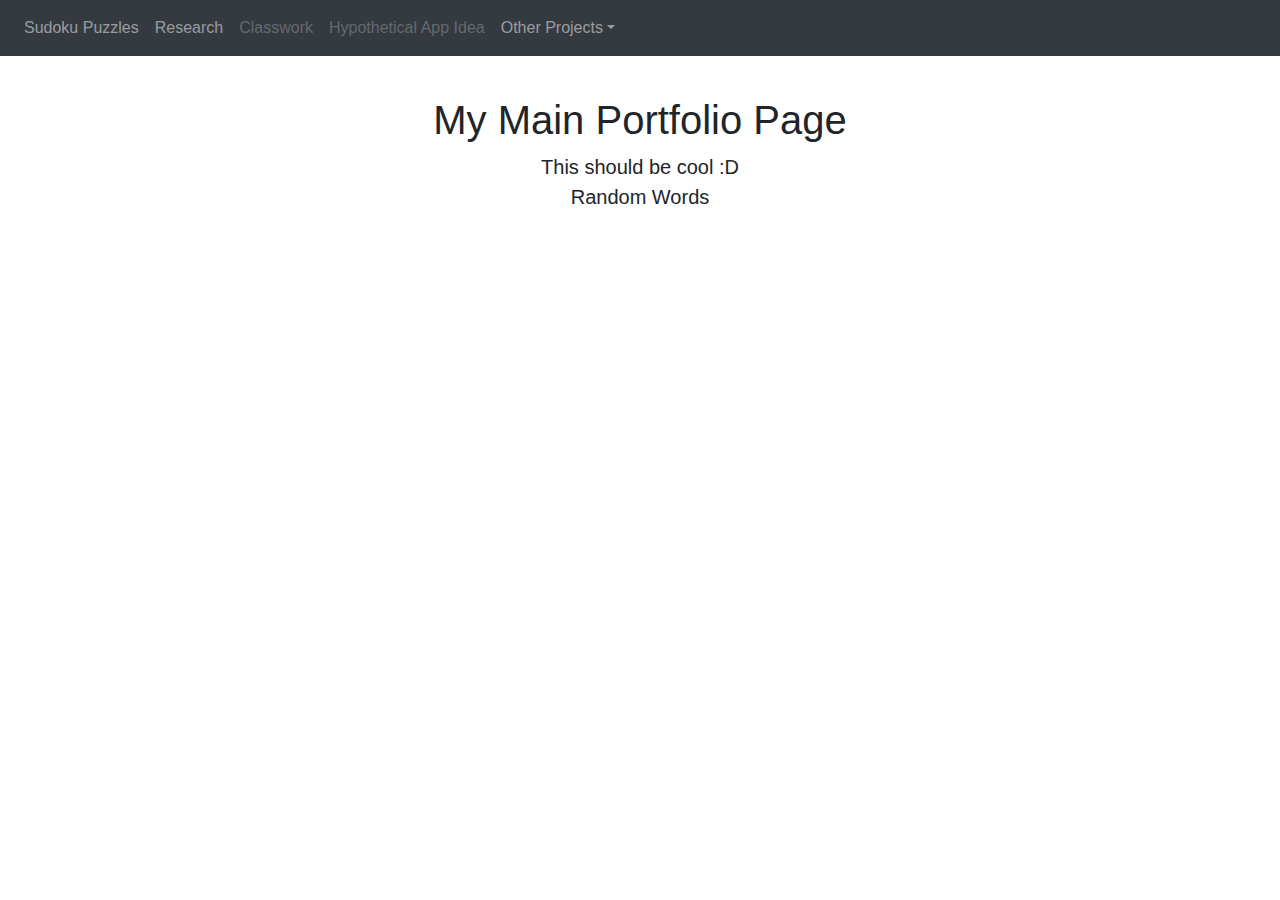
==== index.html @ b7a00986 "Add files via upload" ====
<!DOCTYPE html>
<html lang="en">

<head>
    <meta charset="utf-8">
    <meta name="viewport" content="width=device-width, initial-scale=1, shrink-to-fit=no">
    <meta name="description" content="">
    <meta name="author" content="">
    <link rel="icon" href="../../../../favicon.ico">
    <title>My Portfolio</title>
    
    <!--Template based on URL below-->
    <link rel="canonical" href="https://getbootstrap.com/docs/4.3/examples/starter-template/">

    <!-- Bootstrap core CSS -->
    <link rel="stylesheet" href="https://stackpath.bootstrapcdn.com/bootstrap/4.3.1/css/bootstrap.min.css" integrity="sha384-ggOyR0iXCbMQv3Xipma34MD+dH/1fQ784/j6cY/iJTQUOhcWr7x9JvoRxT2MZw1T" crossorigin="anonymous">

    <!-- Place your stylesheet here-->
    <link href="/css/stylesheet.css" rel="stylesheet" type="text/css">
</head>

<body>

<nav class="navbar navbar-expand-md navbar-dark bg-dark fixed-top">
    <!--
    <a class="sudoku" href="sudoku.html">Sudoku Puzzle</a>
    <button class="navbar-toggler" type="button" data-toggle="collapse" data-target="#navbarsExampleDefault" aria-controls="navbarsExampleDefault" aria-expanded="false" aria-label="Toggle navigation">
        <span class="navbar-toggler-icon"></span>
    </button>
    -->

    <div class="collapse navbar-collapse" id="navbarsExampleDefault">
        <ul class="navbar-nav mr-auto">
            <li class="nav-item sudoku">
                <a class="nav-link " href="sudoku.html">Sudoku Puzzles<span class="sr-only">(current)</span></a>
            </li>
            <li class="nav-item research">
                <a class="nav-link " href="research.html">Research</a>
            </li>
            <li class="nav-item classwork">
                <a class="nav-link disabled" href="#" tabindex="-1" aria-disabled="true">Classwork</a>
            </li>
            <li class="nav-item app">
                <a class="nav-link disabled" href="#" tabindex="-1" aria-disabled="true">Hypothetical App Idea</a>
            </li>
            <li class="nav-item dropdown">
                <a class="nav-link dropdown-toggle" href="#" id="dropdown01" data-toggle="dropdown" aria-haspopup="true" aria-expanded="false">Other Projects</a>
                <div class="dropdown-menu" aria-labelledby="dropdown01">
                    <a class="dropdown-item" href="#">Action</a>
                    <a class="dropdown-item" href="#">Another action</a>
                    <a class="dropdown-item" href="#">Something else here</a>
                </div>
            </li>
        </ul>
    </div>
</nav>

    <main role="main" class="container">

        <div class="text-center mt-5 pt-5">
            <h1>My Main Portfolio Page</h1>
            <p class="lead">This should be cool :D<br> Random Words</p>
        </div>

    </main><!-- /.container -->


    <!-- Bootstrap core JavaScript
    ================================================== -->
    <!-- Placed at the end of the document so the pages load faster -->
    <script src="https://code.jquery.com/jquery-3.3.1.slim.min.js" integrity="sha384-q8i/X+965DzO0rT7abK41JStQIAqVgRVzpbzo5smXKp4YfRvH+8abtTE1Pi6jizo" crossorigin="anonymous"></script>
    <script src="https://cdnjs.cloudflare.com/ajax/libs/popper.js/1.14.7/umd/popper.min.js" integrity="sha384-UO2eT0CpHqdSJQ6hJty5KVphtPhzWj9WO1clHTMGa3JDZwrnQq4sF86dIHNDz0W1" crossorigin="anonymous"></script>
    <script src="https://stackpath.bootstrapcdn.com/bootstrap/4.3.1/js/bootstrap.min.js" integrity="sha384-JjSmVgyd0p3pXB1rRibZUAYoIIy6OrQ6VrjIEaFf/nJGzIxFDsf4x0xIM+B07jRM" crossorigin="anonymous"></script>

</body>
</html>
---- css/stylesheet.css ----
/*
.container {
    display: flex;
    justify-content: center;
    position: absolute;
    left: 12%;
    top: 30px;
    border: 3px solid #73AD21;
    background: black;
}

table, th, td {
    align-content: center;
    border: 1px solid black;
    background: blue;
}
*/
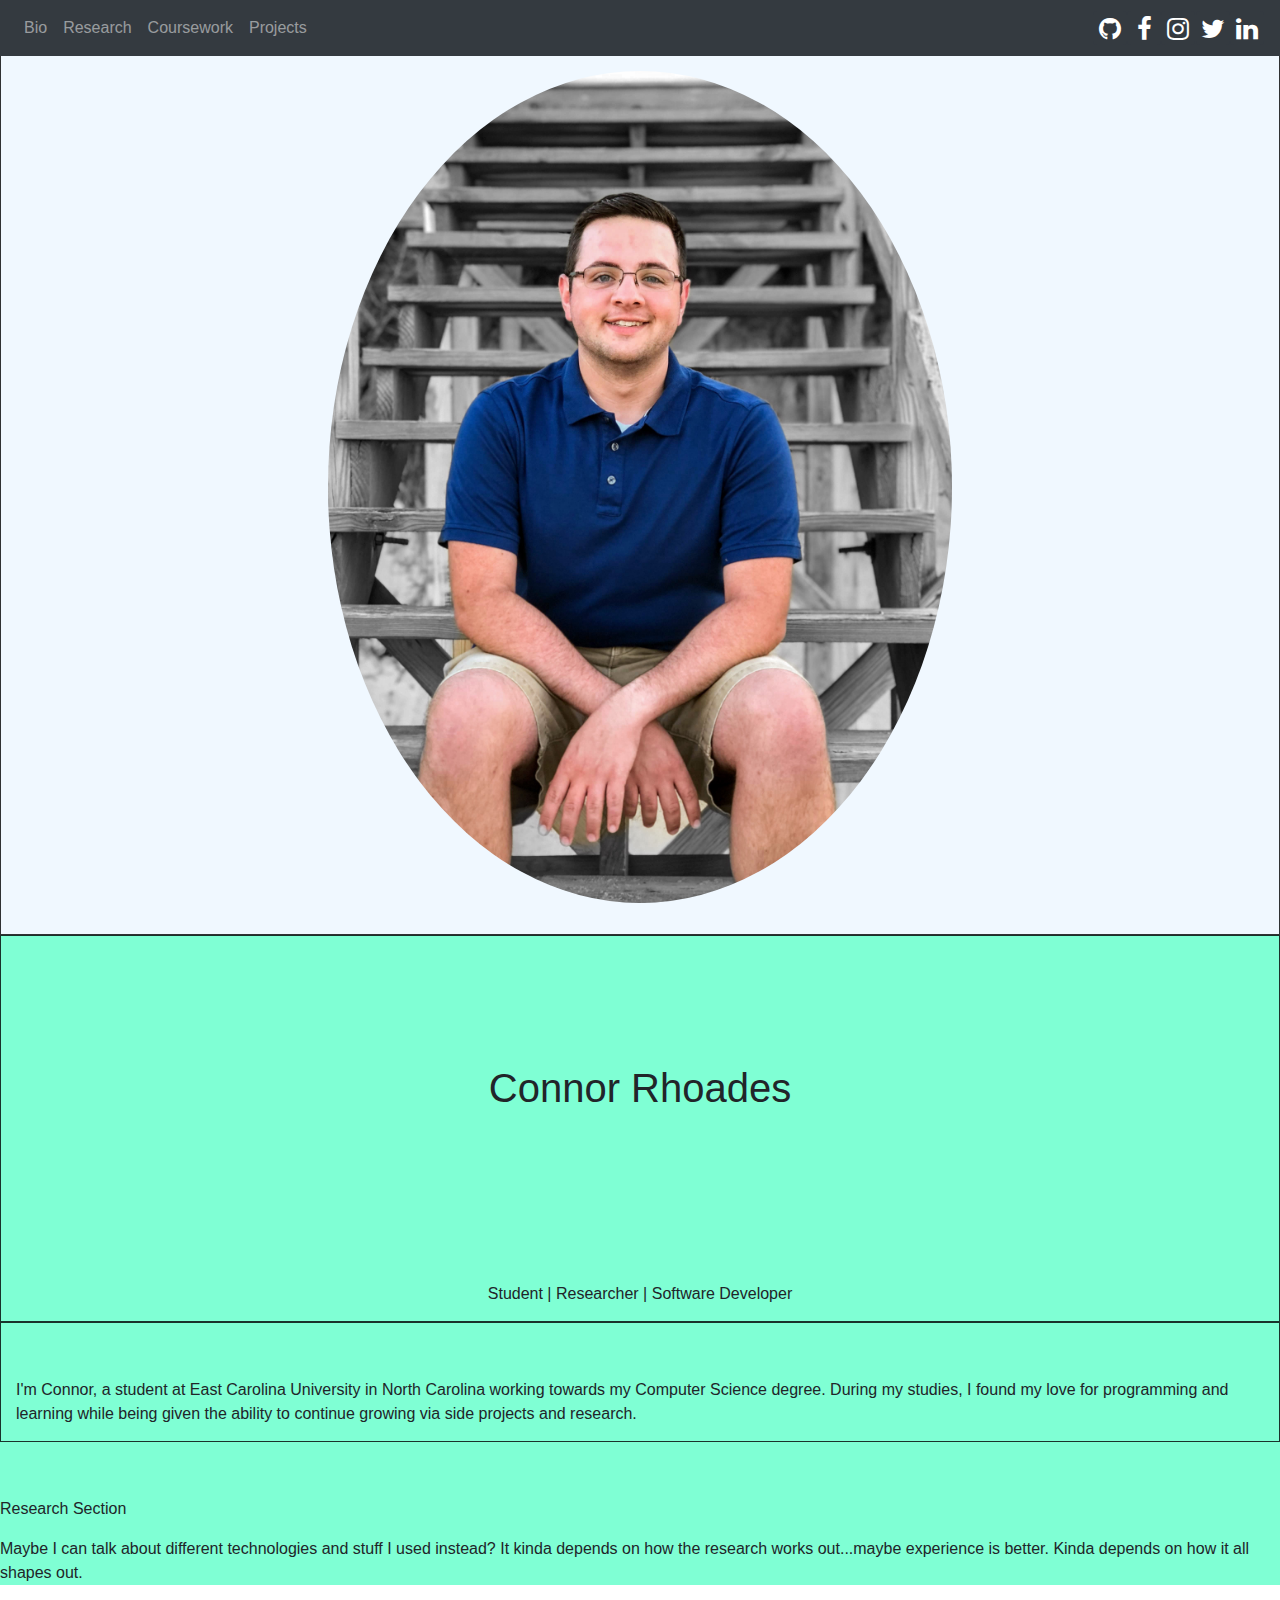
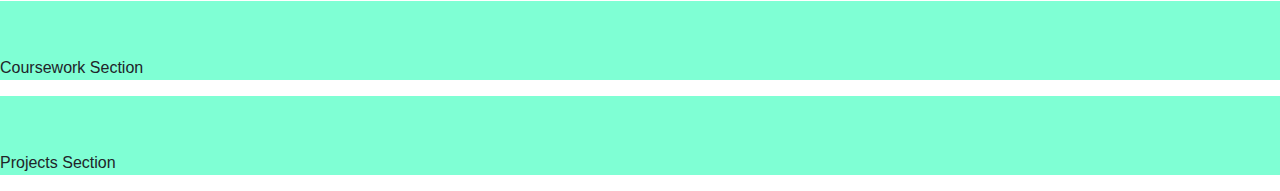
==== commit 4543dc3c: "Added social buttons and modified page layout" ====
--- a/index.html
+++ b/index.html
@@ -1,76 +1,153 @@
-<!DOCTYPE html>
-<html lang="en">
-
-<head>
-    <meta charset="utf-8">
-    <meta name="viewport" content="width=device-width, initial-scale=1, shrink-to-fit=no">
-    <meta name="description" content="">
-    <meta name="author" content="">
-    <link rel="icon" href="../../../../favicon.ico">
-    <title>My Portfolio</title>
-    
-    <!--Template based on URL below-->
-    <link rel="canonical" href="https://getbootstrap.com/docs/4.3/examples/starter-template/">
-
-    <!-- Bootstrap core CSS -->
-    <link rel="stylesheet" href="https://stackpath.bootstrapcdn.com/bootstrap/4.3.1/css/bootstrap.min.css" integrity="sha384-ggOyR0iXCbMQv3Xipma34MD+dH/1fQ784/j6cY/iJTQUOhcWr7x9JvoRxT2MZw1T" crossorigin="anonymous">
-
-    <!-- Place your stylesheet here-->
-    <link href="/css/stylesheet.css" rel="stylesheet" type="text/css">
-</head>
-
-<body>
-
-<nav class="navbar navbar-expand-md navbar-dark bg-dark fixed-top">
-    <!--
-    <a class="sudoku" href="sudoku.html">Sudoku Puzzle</a>
-    <button class="navbar-toggler" type="button" data-toggle="collapse" data-target="#navbarsExampleDefault" aria-controls="navbarsExampleDefault" aria-expanded="false" aria-label="Toggle navigation">
-        <span class="navbar-toggler-icon"></span>
-    </button>
-    -->
-
-    <div class="collapse navbar-collapse" id="navbarsExampleDefault">
-        <ul class="navbar-nav mr-auto">
-            <li class="nav-item sudoku">
-                <a class="nav-link " href="sudoku.html">Sudoku Puzzles<span class="sr-only">(current)</span></a>
-            </li>
-            <li class="nav-item research">
-                <a class="nav-link " href="research.html">Research</a>
-            </li>
-            <li class="nav-item classwork">
-                <a class="nav-link disabled" href="#" tabindex="-1" aria-disabled="true">Classwork</a>
-            </li>
-            <li class="nav-item app">
-                <a class="nav-link disabled" href="#" tabindex="-1" aria-disabled="true">Hypothetical App Idea</a>
-            </li>
-            <li class="nav-item dropdown">
-                <a class="nav-link dropdown-toggle" href="#" id="dropdown01" data-toggle="dropdown" aria-haspopup="true" aria-expanded="false">Other Projects</a>
-                <div class="dropdown-menu" aria-labelledby="dropdown01">
-                    <a class="dropdown-item" href="#">Action</a>
-                    <a class="dropdown-item" href="#">Another action</a>
-                    <a class="dropdown-item" href="#">Something else here</a>
-                </div>
-            </li>
-        </ul>
-    </div>
-</nav>
-
-    <main role="main" class="container">
-
-        <div class="text-center mt-5 pt-5">
-            <h1>My Main Portfolio Page</h1>
-            <p class="lead">This should be cool :D<br> Random Words</p>
-        </div>
-
-    </main><!-- /.container -->
-
-
-    <!-- Bootstrap core JavaScript
-    ================================================== -->
-    <!-- Placed at the end of the document so the pages load faster -->
-    <script src="https://code.jquery.com/jquery-3.3.1.slim.min.js" integrity="sha384-q8i/X+965DzO0rT7abK41JStQIAqVgRVzpbzo5smXKp4YfRvH+8abtTE1Pi6jizo" crossorigin="anonymous"></script>
-    <script src="https://cdnjs.cloudflare.com/ajax/libs/popper.js/1.14.7/umd/popper.min.js" integrity="sha384-UO2eT0CpHqdSJQ6hJty5KVphtPhzWj9WO1clHTMGa3JDZwrnQq4sF86dIHNDz0W1" crossorigin="anonymous"></script>
-    <script src="https://stackpath.bootstrapcdn.com/bootstrap/4.3.1/js/bootstrap.min.js" integrity="sha384-JjSmVgyd0p3pXB1rRibZUAYoIIy6OrQ6VrjIEaFf/nJGzIxFDsf4x0xIM+B07jRM" crossorigin="anonymous"></script>
-
-</body>
-</html>+<!DOCTYPE html>
+<html lang="en">
+
+<head>
+    <meta charset="utf-8">
+    <meta name="viewport" content="width=device-width, initial-scale=1, shrink-to-fit=no">
+    <meta name="description" content="">
+    <meta name="author" content="">
+    <link rel="icon" href="../../../../favicon.ico">
+    <title>Connor Rhoades</title>
+
+    <!--Template based on URL below-->
+    <link rel="canonical" href="https://getbootstrap.com/docs/4.3/examples/starter-template/">
+
+    <!-- Bootstrap core CSS -->
+    <link rel="stylesheet" href="https://stackpath.bootstrapcdn.com/bootstrap/4.3.1/css/bootstrap.min.css" integrity="sha384-ggOyR0iXCbMQv3Xipma34MD+dH/1fQ784/j6cY/iJTQUOhcWr7x9JvoRxT2MZw1T" crossorigin="anonymous">
+
+    <!-- Place your stylesheet here-->
+    <link rel="stylesheet" href="css/stylesheet.css" type="text/css">
+
+    <!-- Add icon library -->
+    <link rel="stylesheet" href="https://cdnjs.cloudflare.com/ajax/libs/font-awesome/4.7.0/css/font-awesome.min.css">
+
+
+    <!--Social button CSS-->
+    <link rel="stylesheet" href="css/bootstrap-social.css" type="text/css">
+
+</head>
+
+<nav class="navbar navbar-expand-sm navbar-dark bg-dark fixed-top">
+    <div class="collapse navbar-collapse" id="navbarsExampleDefault">
+        <ul class="navbar-nav mr-auto">
+            <li class="nav-item bio">
+                <a class="nav-link" href=#bio>Bio<span class="sr-only">(current)</span></a>
+            </li>
+            <li class="nav-item research">
+                <a class="nav-link" href=#research>Research</a>
+            </li>
+            <li class="nav-item classwork">
+                <a class="nav-link" href=#coursework tabindex="-1" aria-disabled="true">Coursework</a>
+            </li>
+            <li class="nav-item app">
+                <a class="nav-link" href=#projects tabindex="-1" aria-disabled="true">Projects</a>
+            </li>
+        </ul>
+    </div>
+    
+    <div class="social">
+        <div class="social-buttons">
+            <a class="btn btn-social-icon btn-github" href="https://github.com/clrhoades1">
+                <span class="fa fa-github"></span>
+            </a>
+            <a class="btn btn-social-icon btn-facebook" href="https://www.facebook.com/connor.rhoades.5">
+                <span class="fa fa-facebook"></span>
+            </a>
+            <a class="btn btn-social-icon btn-instagram" href="https://www.instagram.com/connor_rhoades/">
+                <span class="fa fa-instagram"></span>
+            </a>
+            <a class="btn btn-social-icon btn-twitter" href="https://twitter.com/clrhoades1">
+                <span class="fa fa-twitter"></span>
+            </a>
+            <a class="btn btn-social-icon btn-linkedin" href="https://www.linkedin.com/in/connor-rhoades-91b389184/">
+                <span class="fa fa-linkedin"></span>
+            </a>
+        </div>
+        <!--/.social-buttons-->
+    </div>
+
+</nav>
+
+<body>
+    <div class="portfolio-container">
+        <div id="bio">
+            <div class="grid-section" id="portfolio-picture">
+                <figure id="portfolio-picture">
+                    <img src="pictures/portraits/color_enhanced_portrait.jpg" class="portrait-shot" alt="My Portfolio Picture">
+                </figure>
+            </div>
+            <!--/.grid-section-->
+            <!--/.portfolio-picture-->
+
+
+            <div class="grid-section" id="portfolio-name">
+                <h1>Connor Rhoades</h1>
+                <div class="titles">
+                    Student | Researcher | Software Developer
+                </div>
+            </div>
+            <!--/.grid-section-->
+            <!--portfolio-name-->
+            
+            <div class="grid-section" id="portfolio-bio">
+                I'm Connor, a student at East Carolina University in North Carolina working towards my Computer Science degree. During my studies, I found my love for programming and learning while being given the ability to continue growing via side projects and research. 
+            </div>
+            <!--/.grid-section-->
+            <!--portfolio-bio-->
+
+
+        </div>
+        <!--/.bio-->
+
+        <div id="research">
+            <p>Research Section</p>
+            <p>Maybe I can talk about different technologies and stuff I used instead? It kinda depends on how the research works out...maybe experience is better. Kinda depends on how it all shapes out. </p>
+        </div>
+        <!--/.research-->
+        
+        <div id="coursework">
+            <p>Coursework Section</p>
+        </div>
+        <!--/.coursework-->
+        
+        <div id="projects">
+            <p>Projects Section</p>
+        </div>
+        <!--/.projects-->
+    </div>
+    <!--/.portfolio-container-->
+
+
+    <!-- 
+    FOR EXPERIMENTATION 
+
+    <div class="grid-container">
+          <div class="grid-item" id="special-item">1</div>
+          <div class="grid-item">2</div>
+          <div class="grid-item">3</div>
+          <div class="grid-item">4</div>
+          <div class="grid-item">5</div>
+          <div class="grid-item">6</div>
+          <div class="grid-item">7</div>
+          <div class="grid-item">8</div>
+          <div class="grid-item">9</div>
+    </div>
+
+     FOR EXPERIMENTATION 
+    -->
+
+
+    <!-- Bootstrap core JavaScript
+    ================================================== -->
+    <!-- Placed at the end of the document so the pages load faster -->
+    <script src="https://code.jquery.com/jquery-3.3.1.slim.min.js" integrity="sha384-q8i/X+965DzO0rT7abK41JStQIAqVgRVzpbzo5smXKp4YfRvH+8abtTE1Pi6jizo" crossorigin="anonymous"></script>
+    <script src="https://cdnjs.cloudflare.com/ajax/libs/popper.js/1.14.7/umd/popper.min.js" integrity="sha384-UO2eT0CpHqdSJQ6hJty5KVphtPhzWj9WO1clHTMGa3JDZwrnQq4sF86dIHNDz0W1" crossorigin="anonymous"></script>
+    <script src="https://stackpath.bootstrapcdn.com/bootstrap/4.3.1/js/bootstrap.min.js" integrity="sha384-JjSmVgyd0p3pXB1rRibZUAYoIIy6OrQ6VrjIEaFf/nJGzIxFDsf4x0xIM+B07jRM" crossorigin="anonymous"></script>
+
+</body>
+
+<footer>
+
+</footer>
+
+</html>
--- a/css/stylesheet.css
+++ b/css/stylesheet.css
@@ -1,17 +1,132 @@
-/*
-.container {
-    display: flex;
-    justify-content: center;
-    position: absolute;
-    left: 12%;
-    top: 30px;
-    border: 3px solid #73AD21;
-    background: black;
-}
-
-table, th, td {
-    align-content: center;
-    border: 1px solid black;
-    background: blue;
-}
+/*
+
+PERSONAL REMINDERS
+----------------------------------
+.container = class selector
+#container = id selector
+* = all elements
+----------------------------------
+
+*/
+
+
+body {
+    padding-top: 55px;
+}
+
+footer {
+    display: grid;
+    background-color: aquamarine;
+}
+
+#portfolio-picture {
+    grid-area: portrait;
+    background-color: aliceblue;
+}
+
+#page-content {
+    grid-area: content;
+}
+
+#portfolio-name {
+    padding-top: 10%;
+    grid-area: name;
+    text-align: center;
+}
+
+#portfolio-bio {
+    padding-top: 55px;
+}
+
+#research {
+    padding-top: 55px;
+    background-color: aquamarine;
+}
+
+#coursework {
+    padding-top: 55px;
+    background-color: aquamarine;
+}
+
+#projects {
+    padding-top: 55px;
+    background-color: aquamarine;
+}
+
+.titles {
+    padding-top: 13%;
+    font-size: 16px;
+}
+
+.portfolio-container {
+    /*display: grid;
+    
+    
+    grid-template-rows: auto;
+    grid-template-columns: 2fr 1fr 1fr;
+    
+    
+    grid-template-areas: 
+        'portrait name name'
+        'portrait content content'
+        'portrait content content';
+    */
+}
+
+.grid-section {
+    background-color: aquamarine;
+    padding: 15px;
+    border: 1px solid rgba(0, 0, 0, 0.8);
+}
+
+
+.portrait-shot {
+    width: 50%;
+    height: 50%;
+    object-fit: cover;
+    border-radius: 50%;
+    position: relative;
+    left: 25%;
+}
+
+.social {
+    display: grid;
+}
+
+.social-buttons {
+    text-align: right;
+    font-size: 1px;
+}
+
+/*
+
+FOR EXPERIMENTATION 
+
+#special-item {
+    grid-area: myArea;
+}
+
+.grid-container {
+    display: grid;
+    
+    grid-template-columns: auto;
+    grid-template-rows: auto;
+    grid-template-areas: 
+        'myArea myArea . . .'
+        'myArea myArea . . .';
+    background-color: #2196F3;
+}
+
+
+.grid-item {
+  background-color: rgba(255, 255, 255, 0.8);
+  border: 1px solid rgba(0, 0, 0, 0.8);
+  padding: 20px;
+  font-size: 30px;
+  text-align: center;
+}
+
+
+END OF EXPERIMENTATION
+
 */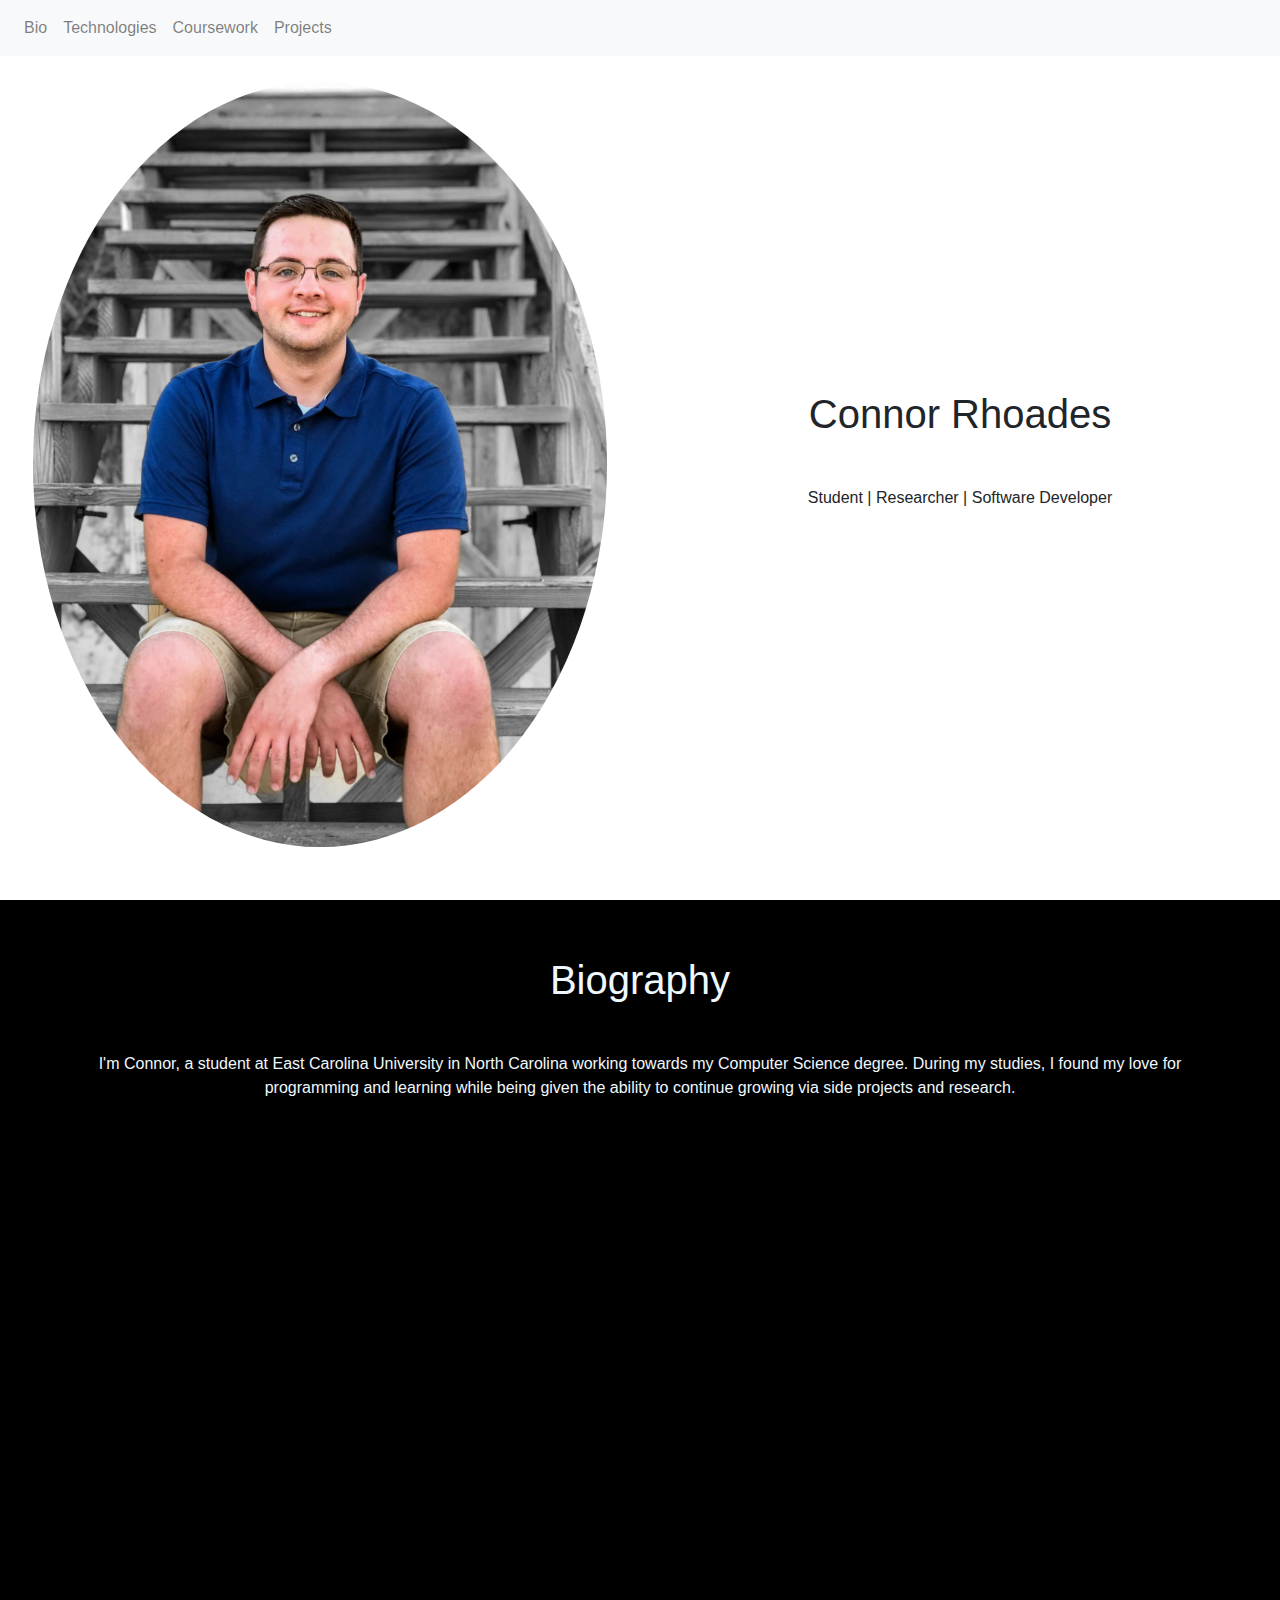
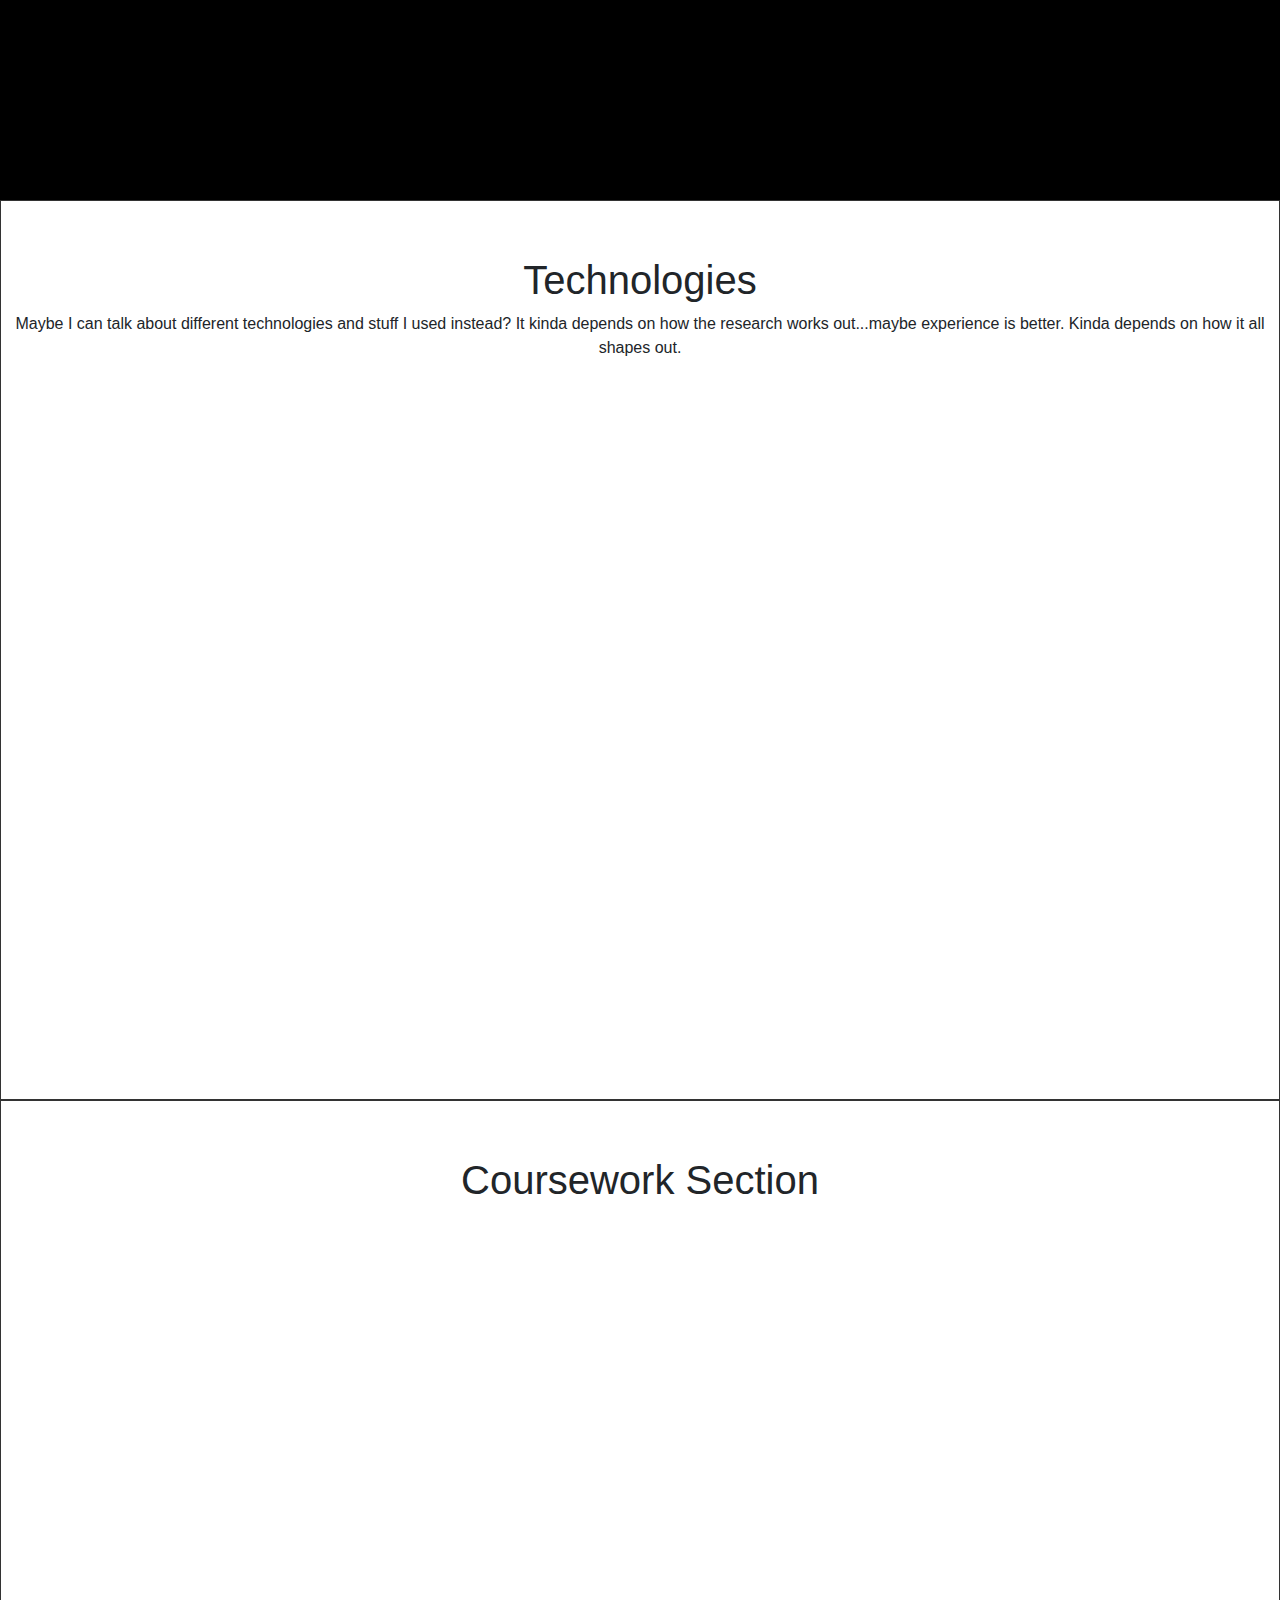
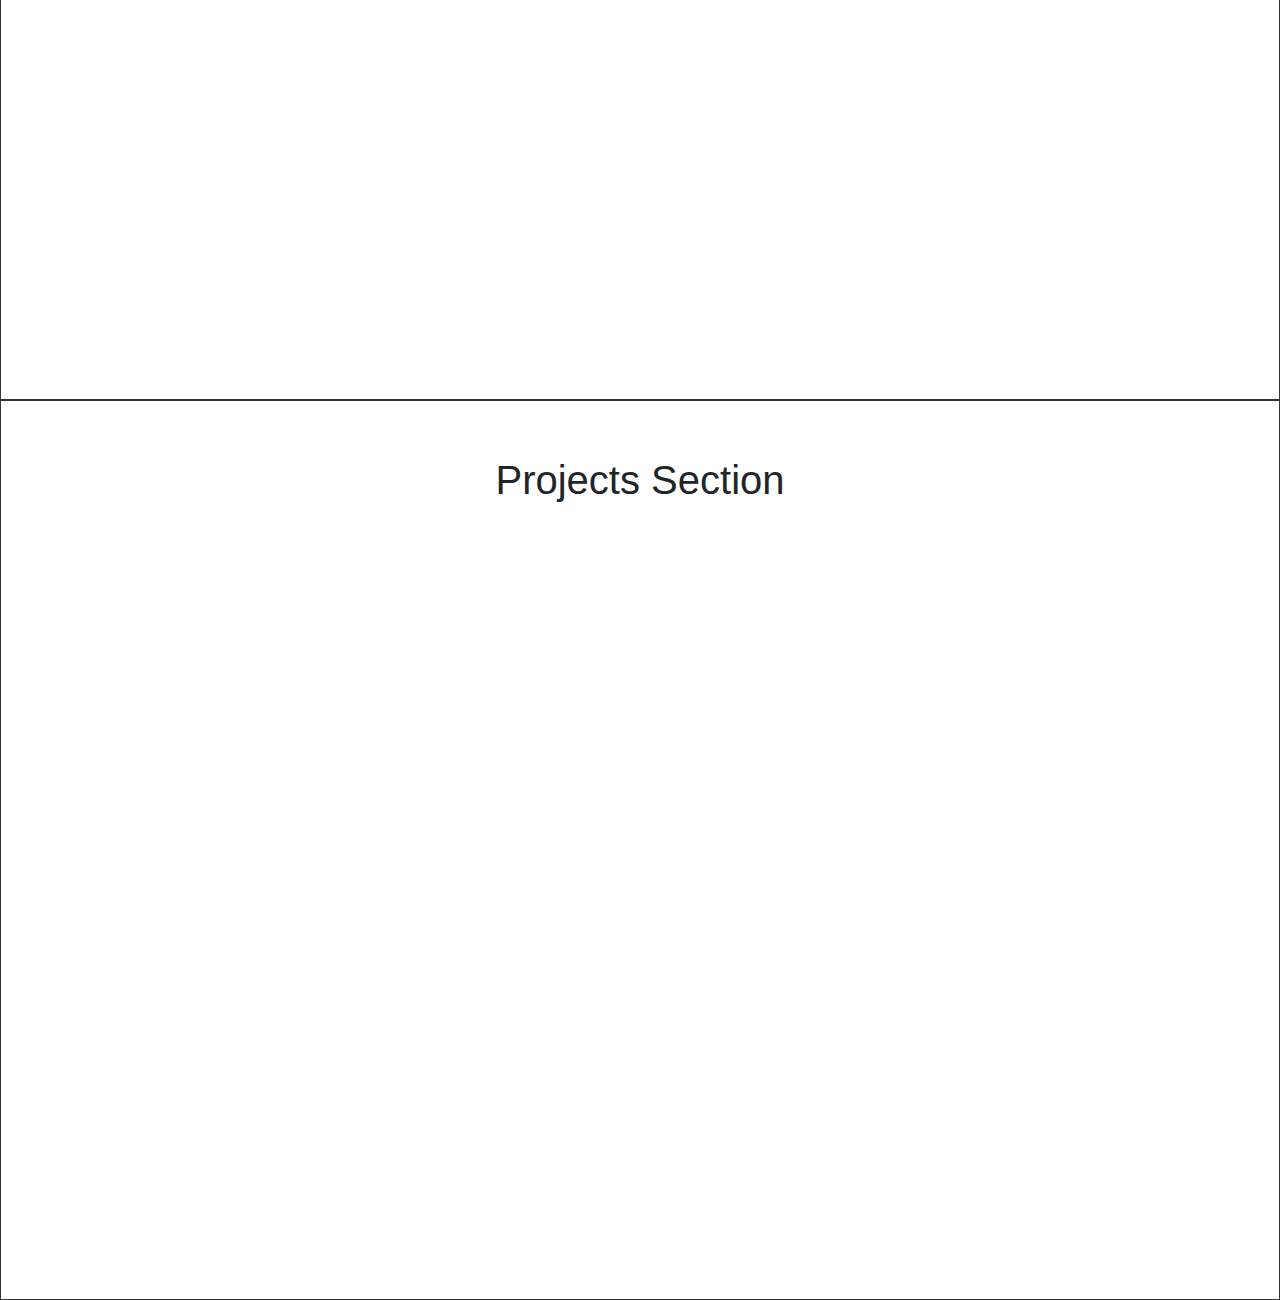
==== commit 8097ce0b: "Fixed centering issues, style changes" ====
--- a/index.html
+++ b/index.html
@@ -27,114 +27,110 @@
 
 </head>
 
-<nav class="navbar navbar-expand-sm navbar-dark bg-dark fixed-top">
-    <div class="collapse navbar-collapse" id="navbarsExampleDefault">
-        <ul class="navbar-nav mr-auto">
-            <li class="nav-item bio">
-                <a class="nav-link" href=#bio>Bio<span class="sr-only">(current)</span></a>
-            </li>
-            <li class="nav-item research">
-                <a class="nav-link" href=#research>Research</a>
-            </li>
-            <li class="nav-item classwork">
-                <a class="nav-link" href=#coursework tabindex="-1" aria-disabled="true">Coursework</a>
-            </li>
-            <li class="nav-item app">
-                <a class="nav-link" href=#projects tabindex="-1" aria-disabled="true">Projects</a>
-            </li>
-        </ul>
+<body>
+    <div class="nav-bar">
+        <nav class="navbar navbar-expand-lg navbar-light bg-light fixed-top">
+            <div class="collapse navbar-collapse" id="navbarsExampleDefault">
+                <ul class="navbar-nav mr-auto">
+                    <li class="nav-item bio">
+                        <a class="nav-link" href=#biography>Bio<span class="sr-only">(current)</span></a>
+                    </li>
+                    <li class="nav-item research">
+                        <a class="nav-link" href=#technologies>Technologies</a>
+                    </li>
+                    <li class="nav-item classwork">
+                        <a class="nav-link" href=#coursework tabindex="-1" aria-disabled="true">Coursework</a>
+                    </li>
+                    <li class="nav-item app">
+                        <a class="nav-link" href=#projects tabindex="-1" aria-disabled="true">Projects</a>
+                    </li>
+                </ul>
+            </div>
+
+<!--
+            <div class="social">
+                <div class="social-buttons">
+                    <a class="btn btn-social-icon btn-github" href="https://github.com/clrhoades1">
+                        <span class="fa fa-github"></span>
+                    </a>
+                    <a class="btn btn-social-icon btn-facebook" href="https://www.facebook.com/connor.rhoades.5">
+                        <span class="fa fa-facebook"></span>
+                    </a>
+                    <a class="btn btn-social-icon btn-instagram" href="https://www.instagram.com/connor_rhoades/">
+                        <span class="fa fa-instagram"></span>
+                    </a>
+                    <a class="btn btn-social-icon btn-twitter" href="https://twitter.com/clrhoades1">
+                        <span class="fa fa-twitter"></span>
+                    </a>
+                    <a class="btn btn-social-icon btn-linkedin" href="https://www.linkedin.com/in/connor-rhoades-91b389184/">
+                        <span class="fa fa-linkedin"></span>
+                    </a>
+                </div>
+                /.social-buttons
+            </div>
+-->
+        </nav>
     </div>
-    
-    <div class="social">
-        <div class="social-buttons">
-            <a class="btn btn-social-icon btn-github" href="https://github.com/clrhoades1">
-                <span class="fa fa-github"></span>
-            </a>
-            <a class="btn btn-social-icon btn-facebook" href="https://www.facebook.com/connor.rhoades.5">
-                <span class="fa fa-facebook"></span>
-            </a>
-            <a class="btn btn-social-icon btn-instagram" href="https://www.instagram.com/connor_rhoades/">
-                <span class="fa fa-instagram"></span>
-            </a>
-            <a class="btn btn-social-icon btn-twitter" href="https://twitter.com/clrhoades1">
-                <span class="fa fa-twitter"></span>
-            </a>
-            <a class="btn btn-social-icon btn-linkedin" href="https://www.linkedin.com/in/connor-rhoades-91b389184/">
-                <span class="fa fa-linkedin"></span>
-            </a>
-        </div>
-        <!--/.social-buttons-->
-    </div>
+    <!--/.nav-bar-->
 
-</nav>
-
-<body>
     <div class="portfolio-container">
         <div id="bio">
-            <div class="grid-section" id="portfolio-picture">
-                <figure id="portfolio-picture">
-                    <img src="pictures/portraits/color_enhanced_portrait.jpg" class="portrait-shot" alt="My Portfolio Picture">
-                </figure>
+            <div id="picture-container">
+                <div class="grid-section" id="portfolio-picture-area">
+                    <figure id="portfolio-picture">
+                        <img src="pictures/portraits/color_enhanced_portrait.jpg" id="portrait-shot" alt="My Portfolio Picture">
+                    </figure>
+                </div>
             </div>
             <!--/.grid-section-->
             <!--/.portfolio-picture-->
 
 
             <div class="grid-section" id="portfolio-name">
-                <h1>Connor Rhoades</h1>
-                <div class="titles">
-                    Student | Researcher | Software Developer
+                <div id="personal-details">
+                    <h1 id="my-name">Connor Rhoades</h1>
+                    <div class="titles" id="my-titles">
+                        Student | Researcher | Software Developer
+                    </div>
                 </div>
             </div>
+            <!--/.personal-details-->
             <!--/.grid-section-->
             <!--portfolio-name-->
-            
-            <div class="grid-section" id="portfolio-bio">
-                I'm Connor, a student at East Carolina University in North Carolina working towards my Computer Science degree. During my studies, I found my love for programming and learning while being given the ability to continue growing via side projects and research. 
-            </div>
-            <!--/.grid-section-->
-            <!--portfolio-bio-->
-
 
         </div>
         <!--/.bio-->
 
-        <div id="research">
-            <p>Research Section</p>
+        <div id="biography">
+            <div id="portfolio-bio">
+                <div id="bio-title-container">
+                    <h1 style="color:aliceblue">Biography</h1>
+                </div>
+                <div id="bio-paragraph-container">
+                    <p style="color: aliceblue;" id="bio-paragraph">I'm Connor, a student at East Carolina University in North Carolina working towards my Computer Science degree. During my studies, I found my love for programming and learning while being given the ability to continue growing via side projects and research.</p>
+                </div>
+            </div>
+            <!--/.grid-section-->
+            <!--portfolio-bio-->
+        </div>
+
+        <div id="technologies">
+            <h1>Technologies</h1>
             <p>Maybe I can talk about different technologies and stuff I used instead? It kinda depends on how the research works out...maybe experience is better. Kinda depends on how it all shapes out. </p>
         </div>
         <!--/.research-->
-        
+
         <div id="coursework">
-            <p>Coursework Section</p>
+            <h1>Coursework Section</h1>
         </div>
         <!--/.coursework-->
-        
+
         <div id="projects">
-            <p>Projects Section</p>
+            <h1>Projects Section</h1>
         </div>
         <!--/.projects-->
     </div>
     <!--/.portfolio-container-->
-
-
-    <!-- 
-    FOR EXPERIMENTATION 
-
-    <div class="grid-container">
-          <div class="grid-item" id="special-item">1</div>
-          <div class="grid-item">2</div>
-          <div class="grid-item">3</div>
-          <div class="grid-item">4</div>
-          <div class="grid-item">5</div>
-          <div class="grid-item">6</div>
-          <div class="grid-item">7</div>
-          <div class="grid-item">8</div>
-          <div class="grid-item">9</div>
-    </div>
-
-     FOR EXPERIMENTATION 
-    -->
 
 
     <!-- Bootstrap core JavaScript
--- a/css/stylesheet.css
+++ b/css/stylesheet.css
@@ -9,53 +9,93 @@
 
 */
 
+@media (min-width: 400px) {
+/*    #bio {
+        display: grid;
+
+        height: 100vh;
+
+        grid-template-columns: auto;
+        grid-template-rows: 1fr 1fr;
+        
+        grid-template-areas: 
+        'portrait'
+        'name';
+    }
+    
+    #portrait-shot {
+/*        display: block;*/
+/*  Uncomment      grid-area: portrait;*/
+/*  Uncomment      max-width: 30%;*/
+/*        max-height: 70vh;*/
+/*        object-fit: cover;*/
+/*  Uncomment      border-radius: 50%;*/
+/*
+        margin-top: auto;
+        margin-bottom: auto;
+        margin-left: auto;
+        margin-right: auto;
+*/
+
+/*}
+    }
+
+    #personal_details {
+        grid-area: name;
+    }
+*/
+    
+}
+
+@media (min-width: 700px) {
+    #bio {
+        display: grid;
+
+        max-height: 100vh;
+
+        grid-template-columns: 1fr 1fr;
+
+        grid-template-areas: 
+        'portrait name'
+        'portrait name'
+        'portrait name';
+
+    }
+    
+    #portfolio-name {
+        
+    }
+    
+    #personal-details {
+/*        padding-top: 20vh;*/
+/*        vertical-align: middle;*/
+    }
+    
+    
+}
+
+.nav-bar {
+    grid-area: nav;
+}
 
 body {
-    padding-top: 55px;
-}
-
-footer {
+/*    padding-top: 55px;*/
     display: grid;
-    background-color: aquamarine;
-}
-
-#portfolio-picture {
-    grid-area: portrait;
-    background-color: aliceblue;
-}
-
-#page-content {
-    grid-area: content;
-}
-
-#portfolio-name {
-    padding-top: 10%;
-    grid-area: name;
-    text-align: center;
-}
-
-#portfolio-bio {
-    padding-top: 55px;
-}
-
-#research {
-    padding-top: 55px;
-    background-color: aquamarine;
-}
-
-#coursework {
-    padding-top: 55px;
-    background-color: aquamarine;
-}
-
-#projects {
-    padding-top: 55px;
-    background-color: aquamarine;
-}
-
-.titles {
-    padding-top: 13%;
-    font-size: 16px;
+    font-family: "Lucida Sans Unicode", "Lucida Grande", sans-serif
+}
+
+#bio {
+        display: grid;
+
+        max-height: 100vh;
+
+        grid-template-columns: 1fr 1fr;
+
+        grid-template-areas: 
+        'portrait name'
+        'portrait name'
+        'portrait name';
+
 }
 
 .portfolio-container {
@@ -71,22 +111,144 @@
         'portrait content content'
         'portrait content content';
     */
+        
 }
 
 .grid-section {
-    background-color: aquamarine;
-    padding: 15px;
-    border: 1px solid rgba(0, 0, 0, 0.8);
-}
-
-
-.portrait-shot {
-    width: 50%;
-    height: 50%;
+    background-color:white;
+/*    padding: 30px;*/
+/*    border: 1px solid rgba(0, 0, 0, 0.8);*/
+}
+
+#picture-container {
+    grid-area: portrait;
+    background-color: white;
+    max-height: 100vh;
+    min-height: 100vh;
+    padding-top: 45px;
+    
+    display: flex;
+    justify-content: center;
+    align-items: center;
+
+}
+
+#portfolio-picture-area {
+    position:relative;
+    max-height: 100vh;
+/*
+    margin-top: 25%;
+    margin-bottom: 25%;
+    margin-left: auto;
+    margin-right: auto;
+*/
+    
+}
+
+#portfolio-picture {
+    
+/*    padding-top: 20vh;*/
+}
+
+#portrait-shot {
+    display: block;
+    max-width: 100%;
+    max-height: 85vh;
     object-fit: cover;
     border-radius: 50%;
     position: relative;
-    left: 25%;
+/*
+    margin-top: auto;
+    margin-bottom: auto;
+    margin-left: auto;
+    margin-right: auto;
+*/
+/*    left: 12.5%;*/
+}
+
+#portfolio-name {
+    text-align: center;
+    grid-area: name;
+    max-height: 100vh;
+    min-height: 100vh;
+    
+    display: flex;
+    justify-content: center;
+    align-items: center;
+}
+
+#personal-details {
+/*
+    display: flex;
+    align-items: center;
+    justify-content: center;
+    flex-direction: column;
+    text-align: center;
+    margin: auto;
+    min-height: 200px;
+    align-items: center;
+*/
+    /*margin-left: auto;
+    position: relative;
+    top: 45%;
+    left: 55%;*/
+    margin-top: 50%;
+    margin-bottom: 50%;
+} 
+
+#my-name {
+    
+}
+
+.titles {
+    padding-top: 13%;
+    font-size: 16px;
+}
+
+#biography {
+    text-align: center;
+    background-color: black;
+}
+
+#portfolio-bio {
+    padding-top: 55px;
+    grid-area: bio;
+    border: 1px solid rgba(0, 0, 0, 0.8);
+    min-height: 100vh;
+    padding-left: 80px;
+    padding-right: 80px;
+}
+
+#bio-paragraph-container {
+   padding-top: 40px;
+}
+
+#bio-paragraph {
+   
+}
+
+#technologies {
+    padding-top: 55px;
+    background-color: white;
+    border: 1px solid rgba(0, 0, 0, 0.8);
+    min-height: 100vh;
+    text-align: center;
+}
+
+#coursework {
+    padding-top: 55px;
+    background-color: white;
+    border: 1px solid rgba(0, 0, 0, 0.8);
+    min-height: 100vh;
+    text-align: center;
+}
+
+#projects {
+    padding-top: 55px;
+    background-color: white;
+    min-height: 100vh;
+    border: 1px solid rgba(0, 0, 0, 0.8);
+    text-align: center;
 }
 
 .social {
@@ -97,36 +259,3 @@
     text-align: right;
     font-size: 1px;
 }
-
-/*
-
-FOR EXPERIMENTATION 
-
-#special-item {
-    grid-area: myArea;
-}
-
-.grid-container {
-    display: grid;
-    
-    grid-template-columns: auto;
-    grid-template-rows: auto;
-    grid-template-areas: 
-        'myArea myArea . . .'
-        'myArea myArea . . .';
-    background-color: #2196F3;
-}
-
-
-.grid-item {
-  background-color: rgba(255, 255, 255, 0.8);
-  border: 1px solid rgba(0, 0, 0, 0.8);
-  padding: 20px;
-  font-size: 30px;
-  text-align: center;
-}
-
-
-END OF EXPERIMENTATION
-
-*/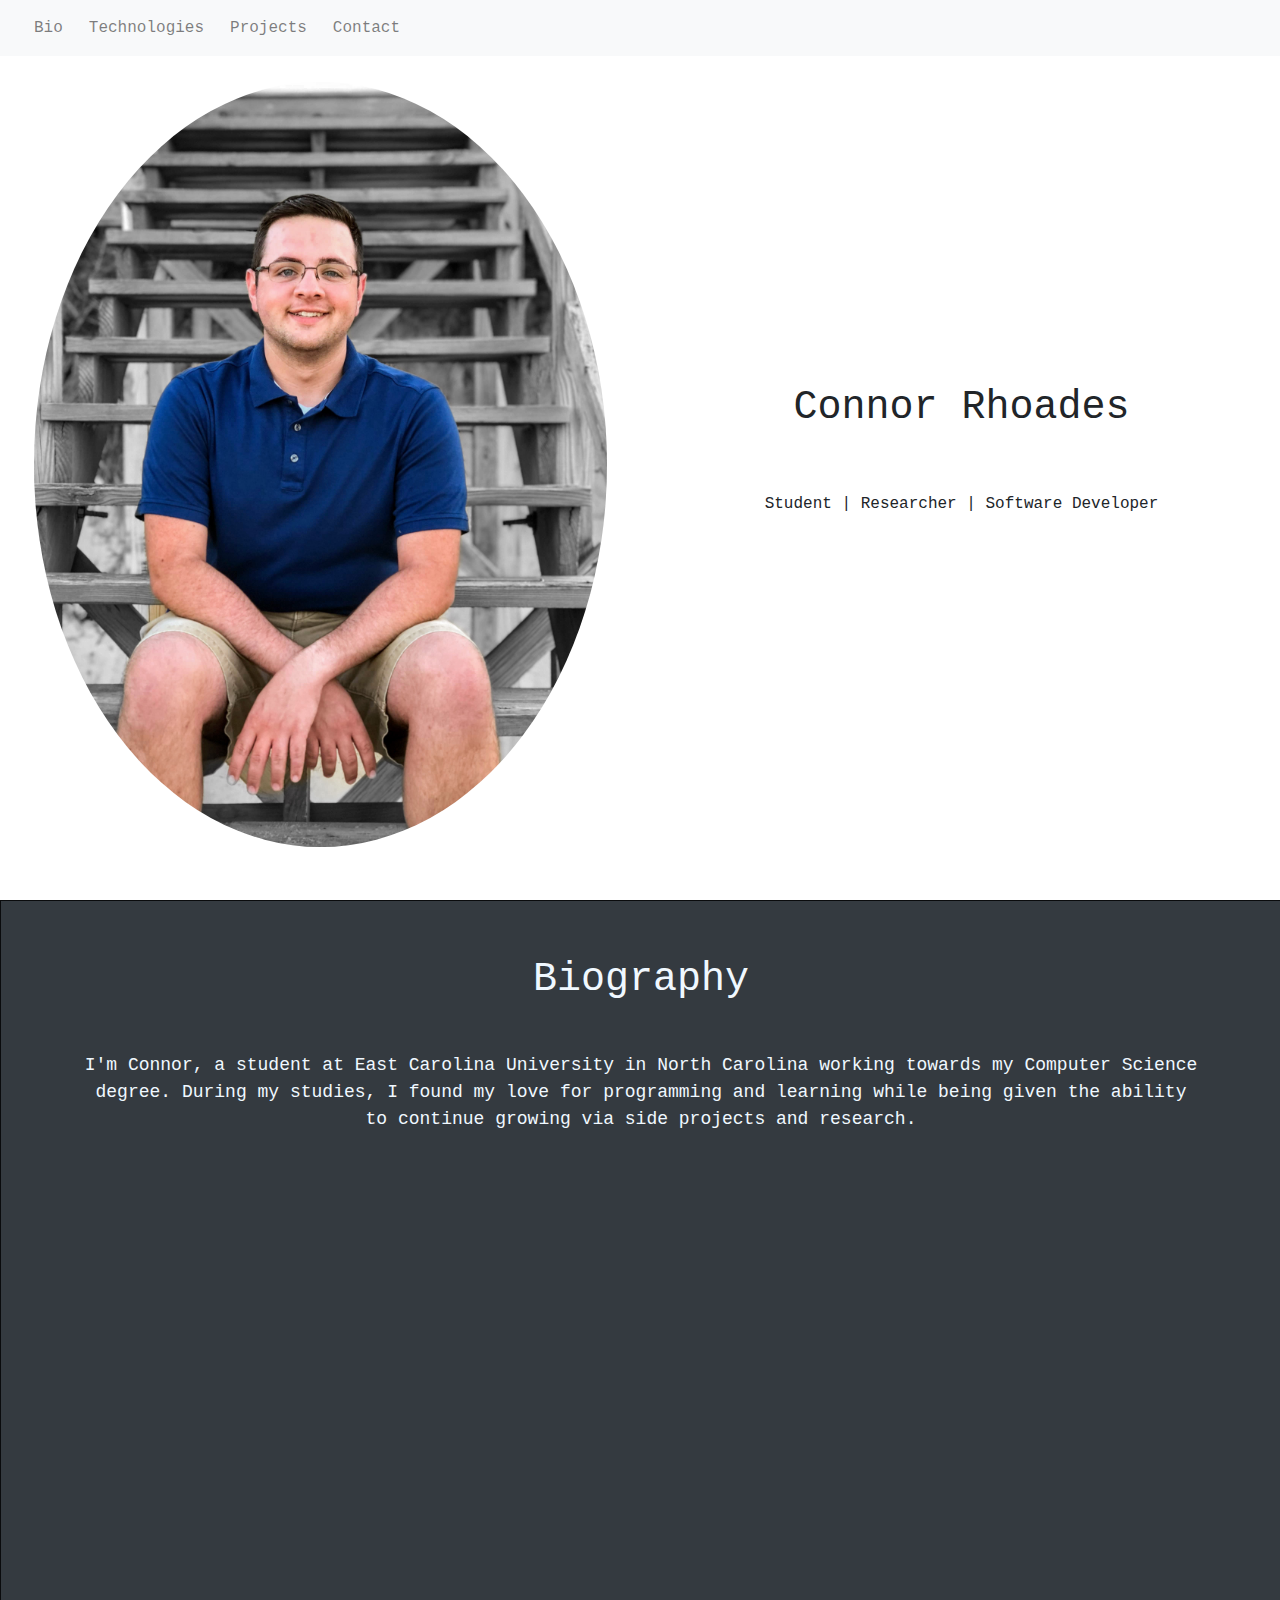
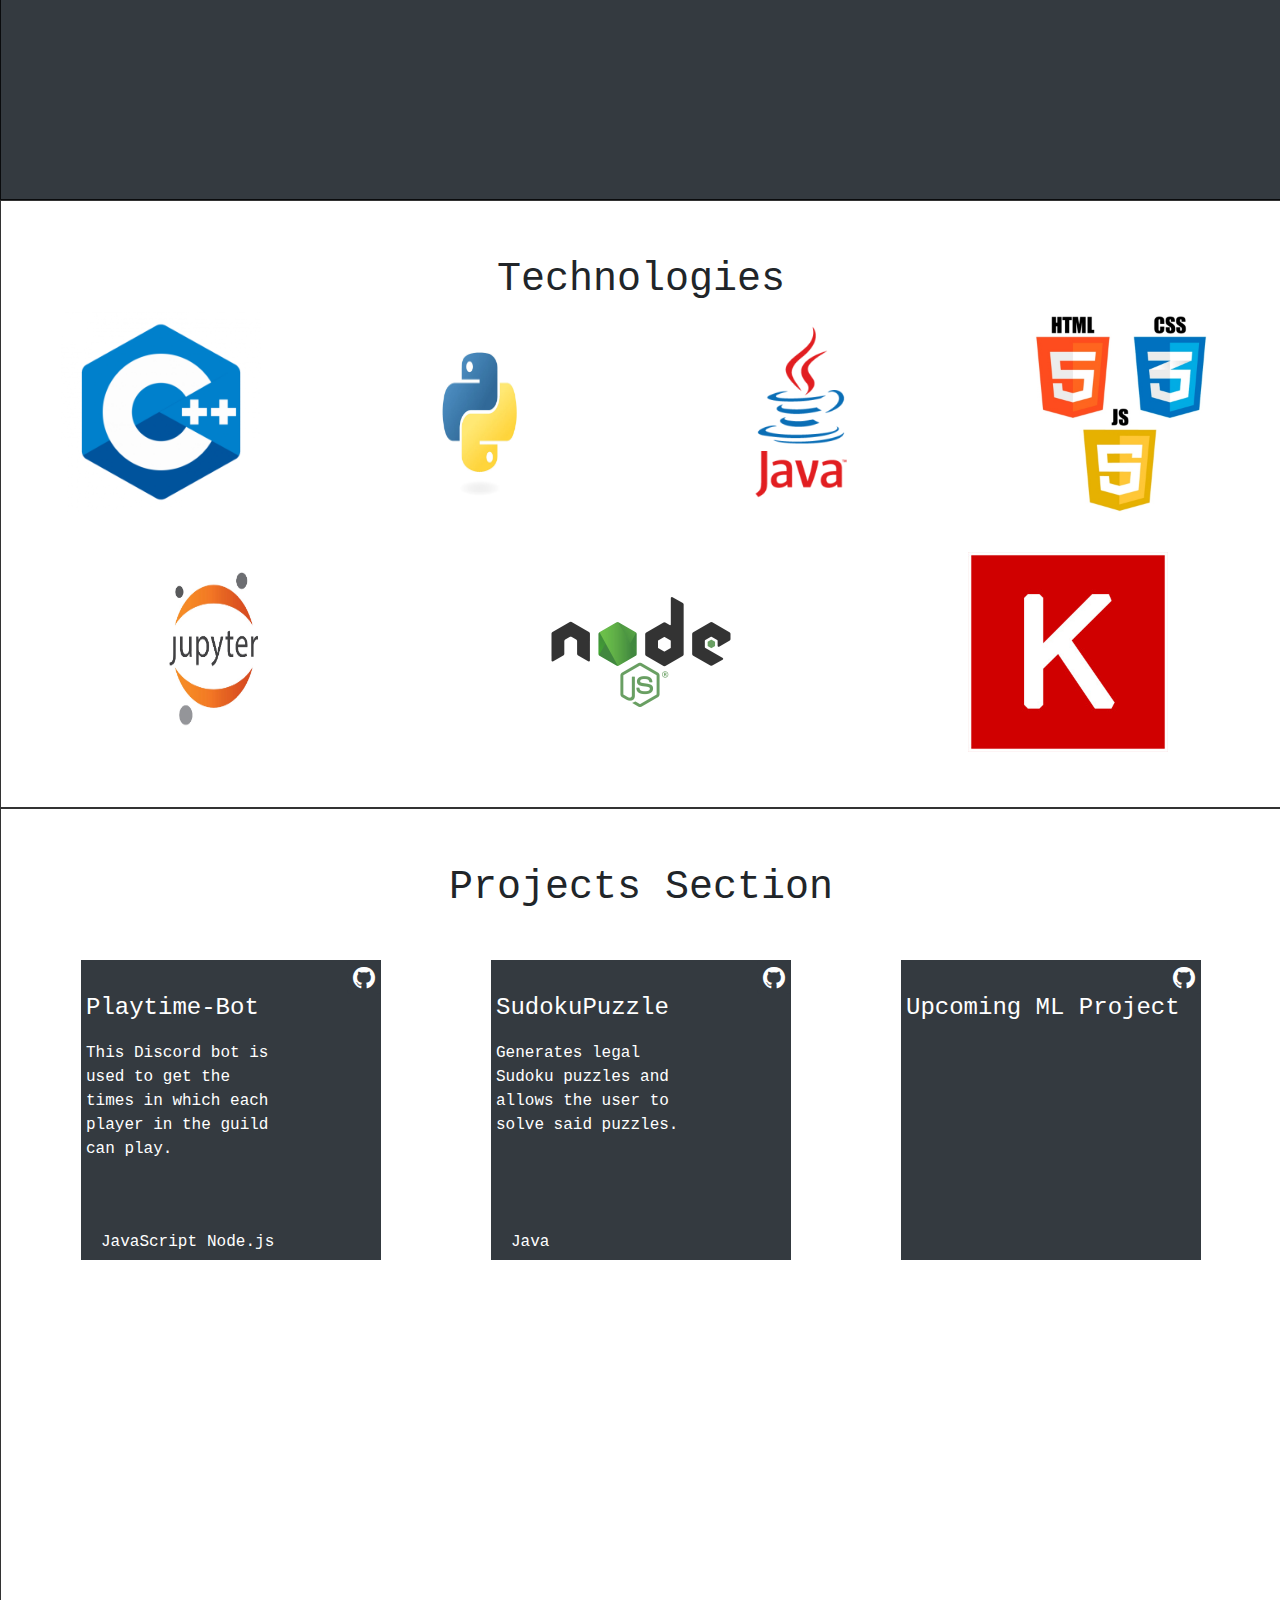
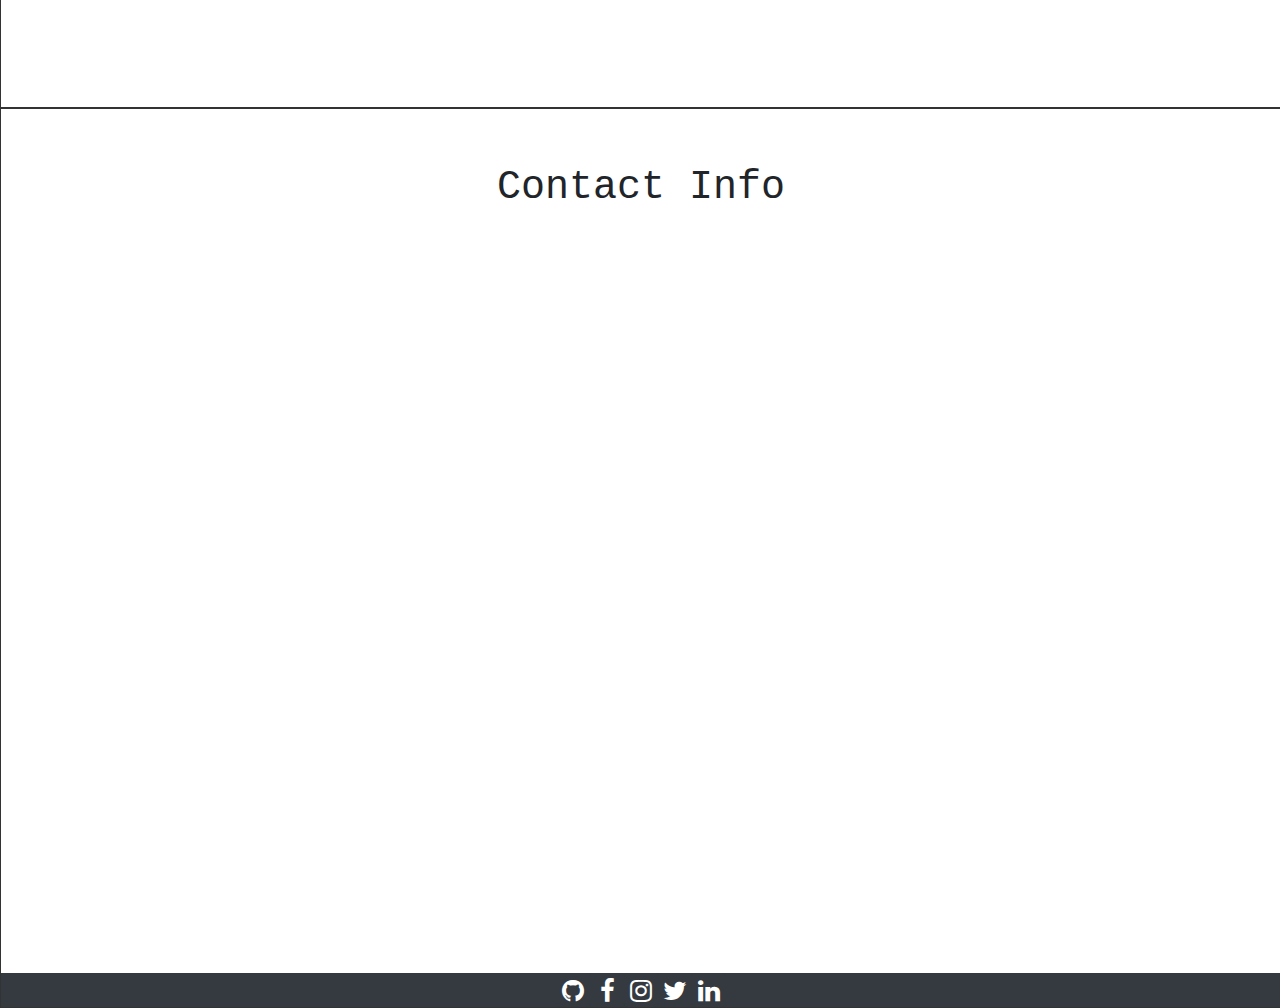
==== commit bfec710b: "Adding tech pictures and changed fonts" ====
--- a/index.html
+++ b/index.html
@@ -29,8 +29,13 @@
 
 <body>
     <div class="nav-bar">
-        <nav class="navbar navbar-expand-lg navbar-light bg-light fixed-top">
-            <div class="collapse navbar-collapse" id="navbarsExampleDefault">
+        <nav class="navbar navbar-expand-sm navbar-light bg-light fixed-top">
+            
+            <button class="navbar-toggler" type="button" data-toggle="collapse" data-target="#navbarNav" aria-controls="navbarNav" aria-expanded="false" aria-label="Toggle navigation">
+                <span class="navbar-toggler-icon"></span>
+            </button>
+            
+            <div class=" navbar-collapse" id="navbarNav">
                 <ul class="navbar-nav mr-auto">
                     <li class="nav-item bio">
                         <a class="nav-link" href=#biography>Bio<span class="sr-only">(current)</span></a>
@@ -38,16 +43,20 @@
                     <li class="nav-item research">
                         <a class="nav-link" href=#technologies>Technologies</a>
                     </li>
-                    <li class="nav-item classwork">
-                        <a class="nav-link" href=#coursework tabindex="-1" aria-disabled="true">Coursework</a>
-                    </li>
                     <li class="nav-item app">
                         <a class="nav-link" href=#projects tabindex="-1" aria-disabled="true">Projects</a>
                     </li>
+                    <li class="nav-item classwork">
+                        <a class="nav-link" href=#contact tabindex="-1" aria-disabled="true">Contact</a>
+                    </li>
                 </ul>
             </div>
-
-<!--
+        </nav>
+    </div>
+    <!--/.nav-bar-->
+
+    
+    <!--
             <div class="social">
                 <div class="social-buttons">
                     <a class="btn btn-social-icon btn-github" href="https://github.com/clrhoades1">
@@ -69,10 +78,8 @@
                 /.social-buttons
             </div>
 -->
-        </nav>
-    </div>
-    <!--/.nav-bar-->
-
+    
+    
     <div class="portfolio-container">
         <div id="bio">
             <div id="picture-container">
@@ -104,10 +111,10 @@
         <div id="biography">
             <div id="portfolio-bio">
                 <div id="bio-title-container">
-                    <h1 style="color:aliceblue">Biography</h1>
+                    <h1 style="color:aliceblue">Biography</h1> <!--I think I need to take out the alice blue part-->
                 </div>
                 <div id="bio-paragraph-container">
-                    <p style="color: aliceblue;" id="bio-paragraph">I'm Connor, a student at East Carolina University in North Carolina working towards my Computer Science degree. During my studies, I found my love for programming and learning while being given the ability to continue growing via side projects and research.</p>
+                    <p style="color: aliceblue; font-size: 18px;" id="bio-paragraph">I'm Connor, a student at East Carolina University in North Carolina working towards my Computer Science degree. During my studies, I found my love for programming and learning while being given the ability to continue growing via side projects and research.</p>
                 </div>
             </div>
             <!--/.grid-section-->
@@ -116,19 +123,122 @@
 
         <div id="technologies">
             <h1>Technologies</h1>
-            <p>Maybe I can talk about different technologies and stuff I used instead? It kinda depends on how the research works out...maybe experience is better. Kinda depends on how it all shapes out. </p>
+            <div id="languages-container">
+                <div id="c-container">
+                    <img src="pictures/technology_section_pictures/c.png" id="c-picture" alt="C++ Programming Language">
+                </div>
+                <div id="python-container">
+                    <img src="pictures/technology_section_pictures/course-python-ii@2x.jpg" id="python-picture" alt="Python Programming Language"> 
+                </div>
+                <div id="java-container">
+                    <img src="pictures/technology_section_pictures/java-logo.png" id="java-picture" alt="Java Programming Language">
+                </div>
+                <div id="webbased-container">
+                    <img src="pictures/technology_section_pictures/html-css-js.jpg" id="webbased-picture" alt="HTML, CSS, and Javascript">
+                </div>
+            </div>
+            <!--languages-container-->
+            <div id="tech-container">
+                <div id="jupyter-container">
+                    <img src="pictures/technology_section_pictures/jupyter.jpg" id="jupyter-picture" alt="Jupyter Notebooks">
+                </div>
+                <div id="node-container">
+                    <img src="pictures/technology_section_pictures/node.jpg" id="node-picture" alt="Node JS">
+                </div>
+                <div id="keras-container">
+                    <img src="pictures/technology_section_pictures/Keras_Logo.jpg" id="keras-picture" alt="Keras Framework">
+                </div>
+            </div>
+            <!--tech-container-->
         </div>
         <!--/.research-->
-
-        <div id="coursework">
-            <h1>Coursework Section</h1>
-        </div>
-        <!--/.coursework-->
 
         <div id="projects">
             <h1>Projects Section</h1>
+            <div id="projects-container">
+                
+<!--
+                <div class="github-card" data-github="clrhoades1/Playtime-Bot" data-width="400" data-height="" data-theme="medium"></div>
+                <script src="//cdn.jsdelivr.net/github-cards/latest/widget.js"></script>
+                
+                <div class="github-card" data-github="clrhoades1/SudokuPuzzle" data-width="400" data-height="" data-theme="medium"></div>
+                <script src="//cdn.jsdelivr.net/github-cards/latest/widget.js"></script>
+-->
+                
+                <div id="bot-project">
+                    <div id="github-link">
+                        <a class="btn btn-social-icon btn-github" href="https://github.com/clrhoades1/Playtime-Bot">
+                            <span class="fa fa-github"></span>
+                        </a>
+                    </div>
+                    <h4 id="bot-title">Playtime-Bot</h4>
+                    <div id="bot-description">
+                        <p id="bot-description-text-style">This Discord bot is used to get the times in which each player in the guild can play.</p>
+                    </div>
+                    <footer id="bot-technologies">
+                        <ul>
+                            <li>JavaScript</li>
+                            <li>Node.js</li>
+                        </ul>
+<!--
+                        <div class="technologies">Javascript</div>
+                        <div class="technologies">Node.js</div>
+-->
+                    </footer>
+                </div>
+                <div id="sudoku-project">
+                    <div id="github-link">
+                        <a class="btn btn-social-icon btn-github" href="https://github.com/clrhoades1/SudokuPuzzle">
+                        <span class="fa fa-github"></span>
+                        </a>
+                    </div>
+                    <h4 id="sudoku-title">SudokuPuzzle</h4>
+                    <div id="sudoku-description">
+                        <p id="sudoku-description-text-style">Generates legal Sudoku puzzles and allows the user to solve said puzzles.</p>
+                    </div>
+                    <footer id="sudoku-technologies">
+                        <ul>
+                            <li>Java</li>
+                        </ul>
+<!--
+                        <div class="technologies">Javascript</div>
+                        <div class="technologies">Node.js</div>
+-->
+                    </footer>
+                </div>
+                <div id="ml-project">
+                    <div id="github-link">
+                        <a class="btn btn-social-icon btn-github" href="#">
+                        <span class="fa fa-github"></span>
+                        </a>    
+                    </div>
+                    <h4 id="ml-title">Upcoming ML Project</h4>
+                </div>
+            </div>
         </div>
         <!--/.projects-->
+        
+        <div id="contact">
+            <h1>Contact Info</h1>
+            <div id="social-buttons">
+                <a class="btn btn-social-icon btn-github" href="https://github.com/clrhoades1">
+                        <span class="fa fa-github"></span>
+                    </a>
+                    <a class="btn btn-social-icon btn-facebook" href="https://www.facebook.com/connor.rhoades.5">
+                        <span class="fa fa-facebook"></span>
+                    </a>
+                    <a class="btn btn-social-icon btn-instagram" href="https://www.instagram.com/connor_rhoades/">
+                        <span class="fa fa-instagram"></span>
+                    </a>
+                    <a class="btn btn-social-icon btn-twitter" href="https://twitter.com/clrhoades1">
+                        <span class="fa fa-twitter"></span>
+                    </a>
+                    <a class="btn btn-social-icon btn-linkedin" href="https://www.linkedin.com/in/connor-rhoades-91b389184/">
+                        <span class="fa fa-linkedin"></span>
+                    </a>
+            </div>
+        </div>
+        <!--/.contact-->
     </div>
     <!--/.portfolio-container-->
 
@@ -139,7 +249,7 @@
     <script src="https://code.jquery.com/jquery-3.3.1.slim.min.js" integrity="sha384-q8i/X+965DzO0rT7abK41JStQIAqVgRVzpbzo5smXKp4YfRvH+8abtTE1Pi6jizo" crossorigin="anonymous"></script>
     <script src="https://cdnjs.cloudflare.com/ajax/libs/popper.js/1.14.7/umd/popper.min.js" integrity="sha384-UO2eT0CpHqdSJQ6hJty5KVphtPhzWj9WO1clHTMGa3JDZwrnQq4sF86dIHNDz0W1" crossorigin="anonymous"></script>
     <script src="https://stackpath.bootstrapcdn.com/bootstrap/4.3.1/js/bootstrap.min.js" integrity="sha384-JjSmVgyd0p3pXB1rRibZUAYoIIy6OrQ6VrjIEaFf/nJGzIxFDsf4x0xIM+B07jRM" crossorigin="anonymous"></script>
-
+<!--    </div>-->
 </body>
 
 <footer>
--- a/css/stylesheet.css
+++ b/css/stylesheet.css
@@ -9,82 +9,116 @@
 
 */
 
-@media (min-width: 400px) {
-/*    #bio {
+@media (max-width: 665px) { /* 574 */
+    .portfolio_container {
+        display: flex;
+        flex-direction: column;
+        max-height: 100vh;
+    }
+    
+    #bio {
         display: grid;
 
-        height: 100vh;
-
-        grid-template-columns: auto;
-        grid-template-rows: 1fr 1fr;
-        
+        min-height: 100vh;
+        max-height: 100vh;
+
+        grid-template-rows: 3fr 1fr;
+
         grid-template-areas: 
         'portrait'
         'name';
+    }   
+    
+    #picture-container {
+        grid-area: portrait;
+        background-color: white;
+        max-height: 75vh;
+/*        max-height: 100vh;*/
+/*        min-height: 100vh;*/
+        padding-top: 45px;
+
+        display: flex;
+        justify-content: center;
+        align-items: center;
+
+    }
+    
+    #personal-details {
+        
+    }
+    
+    #portfolio-name {
+        text-align: center;
+        grid-area: name; 
+/*        background-color: brown;*/
+        
+        display: flex;
+        justify-content: center;
+        align-items: center;
+    }
+    
+    #portfolio-picture-area {
+        /*
+        This means all the child elements will get the starting coordinates (origins) from where this DIV starts.
+        */
+        position: relative;
+        
+/*        display: inline-block;*/
+        
+        overflow: hidden;
+        
+        margin: 0;
+        
+        padding: 0px;
+        
+        height: 100%;
+        width: 100%; 
+        
+        display: flex;
+        justify-content: center;
+        align-items: center;
     }
     
     #portrait-shot {
-/*        display: block;*/
-/*  Uncomment      grid-area: portrait;*/
-/*  Uncomment      max-width: 30%;*/
-/*        max-height: 70vh;*/
-/*        object-fit: cover;*/
-/*  Uncomment      border-radius: 50%;*/
-/*
-        margin-top: auto;
-        margin-bottom: auto;
-        margin-left: auto;
-        margin-right: auto;
-*/
-
-/*}
-    }
-
-    #personal_details {
-        grid-area: name;
-    }
-*/
-    
-}
-
-@media (min-width: 700px) {
-    #bio {
-        display: grid;
-
-        max-height: 100vh;
-
-        grid-template-columns: 1fr 1fr;
-
-        grid-template-areas: 
-        'portrait name'
-        'portrait name'
-        'portrait name';
-
-    }
-    
-    #portfolio-name {
-        
-    }
-    
-    #personal-details {
-/*        padding-top: 20vh;*/
-/*        vertical-align: middle;*/
-    }
-    
-    
+        display: block;
+        max-width: 100%;
+        max-height: 65vh;
+        object-fit: cover;
+        border-radius: 50%;
+        position: relative;
+        padding-top: 10px;
+        
+/*
+        min-height: 100%;
+        min-width: 100%;
+        
+        transform: translate(-50%, -50%);
+        
+        top: 50%;
+        left: 50%;
+*/
+ 
+    }
 }
 
 .nav-bar {
-    grid-area: nav;
+    grid-area: nav;      /* added */
 }
 
 body {
 /*    padding-top: 55px;*/
     display: grid;
-    font-family: "Lucida Sans Unicode", "Lucida Grande", sans-serif
-}
-
-#bio {
+    grid-template-areas: /* added */
+        'nav'
+        'container';
+/*    font-family: "Lucida Sans Unicode", "Lucida Grande", sans-serif;*/
+    font-family: monospace;
+/*    font-family: Calibre, San Francisco, SF Pro Text, -apple-system, system-ui, BlinkMacSystemFont, Roboto, Helvetica Neue, Segoe UI, Arial, sans-serif;*/
+}
+
+
+@media (min-width: 666px) { /* 575 */
+    #bio {
         display: grid;
 
         max-height: 100vh;
@@ -92,25 +126,47 @@
         grid-template-columns: 1fr 1fr;
 
         grid-template-areas: 
-        'portrait name'
-        'portrait name'
-        'portrait name';
-
+            'portrait name'
+            'portrait name'
+            'portrait name';
+
+    }
+    
+    #picture-container {
+        grid-area: portrait;
+        background-color: white;
+        max-height: 100vh;
+        min-height: 100vh;
+        padding-top: 45px;
+
+        display: flex;
+        justify-content: center;
+        align-items: center;
+
+    }
+    
+    #portfolio-name {
+        text-align: center;
+        grid-area: name;
+        max-height: 100vh;
+        min-height: 100vh;
+        display: flex;
+        justify-content: center;
+        align-items: center;
+    }
+    
+    #portrait-shot {
+        display: block;
+        max-width: 100%;
+        max-height: 85vh;
+        object-fit: cover;
+        border-radius: 50%; 
+        position: relative;
+    }
 }
 
 .portfolio-container {
-    /*display: grid;
-    
-    
-    grid-template-rows: auto;
-    grid-template-columns: 2fr 1fr 1fr;
-    
-    
-    grid-template-areas: 
-        'portrait name name'
-        'portrait content content'
-        'portrait content content';
-    */
+    grid-area: container; /* Added
         
 }
 
@@ -120,61 +176,17 @@
 /*    border: 1px solid rgba(0, 0, 0, 0.8);*/
 }
 
-#picture-container {
-    grid-area: portrait;
-    background-color: white;
-    max-height: 100vh;
-    min-height: 100vh;
-    padding-top: 45px;
-    
-    display: flex;
-    justify-content: center;
-    align-items: center;
-
-}
+
 
 #portfolio-picture-area {
     position:relative;
     max-height: 100vh;
-/*
-    margin-top: 25%;
-    margin-bottom: 25%;
-    margin-left: auto;
-    margin-right: auto;
-*/
     
 }
 
 #portfolio-picture {
     
 /*    padding-top: 20vh;*/
-}
-
-#portrait-shot {
-    display: block;
-    max-width: 100%;
-    max-height: 85vh;
-    object-fit: cover;
-    border-radius: 50%;
-    position: relative;
-/*
-    margin-top: auto;
-    margin-bottom: auto;
-    margin-left: auto;
-    margin-right: auto;
-*/
-/*    left: 12.5%;*/
-}
-
-#portfolio-name {
-    text-align: center;
-    grid-area: name;
-    max-height: 100vh;
-    min-height: 100vh;
-    
-    display: flex;
-    justify-content: center;
-    align-items: center;
 }
 
 #personal-details {
@@ -187,13 +199,16 @@
     margin: auto;
     min-height: 200px;
     align-items: center;
-*/
-    /*margin-left: auto;
+
+    margin-left: auto;
     position: relative;
     top: 45%;
-    left: 55%;*/
+    left: 55%;
+*/
+/*
     margin-top: 50%;
-    margin-bottom: 50%;
+    margin-bottom: 50%;         I removed this trying to fix a different problem.
+*/
 } 
 
 #my-name {
@@ -207,7 +222,7 @@
 
 #biography {
     text-align: center;
-    background-color: black;
+    background-color: rgb(52, 58, 64);
 }
 
 #portfolio-bio {
@@ -231,16 +246,70 @@
     padding-top: 55px;
     background-color: white;
     border: 1px solid rgba(0, 0, 0, 0.8);
-    min-height: 100vh;
-    text-align: center;
-}
-
-#coursework {
+/*    min-height: 100vh;*/
+    text-align: center;
+    padding-bottom: 55px;
+}
+
+#languages-container {
+    display: flex;
+    justify-content: space-around;
+    width: 100vw;
+    flex-wrap: wrap;
+}
+
+#c-picture {
+    height: 200px;
+    width: 200px;
+}
+
+#python-picture {
+    height: 200px;
+    width: 200px;
+}
+
+#java-picture {
+    height: 200px;
+    width: 200px;
+}
+
+#webbased-picture {
+    height: 200px;
+    width: 200px;
+}
+
+#tech-container {
+    display: flex;
+    justify-content: space-around;
+    width: 100vw;
+    flex-wrap: wrap;
+    padding-top: 40px;
+}
+
+#node-picture {
+    height: 200px;
+    width: 200px;
+}
+
+#jupyter-picture {
+    height: 200px;
+    width: 200px;
+}
+
+
+#keras-picture {
+    height: 200px;
+    width: 200px;
+}
+
+
+#contact {
     padding-top: 55px;
     background-color: white;
     border: 1px solid rgba(0, 0, 0, 0.8);
     min-height: 100vh;
     text-align: center;
+    position: relative;
 }
 
 #projects {
@@ -251,11 +320,156 @@
     text-align: center;
 }
 
+#projects-container {
+    display: flex;
+    flex-wrap: wrap;
+    justify-content: space-around;
+    padding-top: 40px;
+    padding-bottom: 55px;
+    align-items: center;
+    padding-left: 25px;
+    padding-right: 25px;
+}
+
+#github-link {
+    text-align: right;
+}
+
+#bot-project {
+    height: 300px;
+    width: 300px;
+    background-color: rgb(52, 58, 64);
+    position: relative;
+}
+
+#bot-project:hover {
+    top: -10px;
+}
+
+#sudoku-project {
+    height: 300px;
+    width: 300px;
+    background-color: rgb(52, 58, 64);
+    position: relative;
+}
+
+#sudoku-project:hover {
+    top: -10px;
+}
+
+#ml-project {
+    height: 300px;
+    width: 300px;
+    background-color: rgb(52, 58, 64);
+    position: relative;
+}
+
+#ml-project:hover {
+    top: -10px;
+}
+
+/*
+Calibre, San Francisco, SF Pro Text, -apple-system, system-ui, BlinkMacSystemFont, Roboto, Helvetica Neue, Segoe UI, Arial, sans-serif
+*/
+
+#bot-title {
+    padding-left: 5px;
+    color: white;
+    text-align: left;
+    font-family: monospace;
+}
+ 
+#sudoku-title {
+    padding-left: 5px;
+    color: white;
+    text-align: left;
+}
+
+#ml-title {
+    padding-left: 5px;
+    color: white;
+    text-align: left;
+}
+
+#bot-description {
+    padding-left: 5px;
+    padding-top: 10px;
+    width: 200px;
+}
+
+#sudoku-description {
+    padding-left: 5px;
+    padding-top: 10px;
+    width: 200px;
+}
+
+#bot-description-text-style {
+    color: white;
+    text-align: left;
+}
+
+#sudoku-description-text-style {
+    color: white;
+    text-align: left;
+}
+
+#bot-technologies {
+    display: flex; 
+/*    text-align: left;*/
+    justify-content: space-between;
+    bottom: 0;
+    height: 10%;
+    position: absolute;
+    width: 100%;
+}
+
+#sudoku-technologies {
+    display: flex; 
+/*    text-align: left;*/
+    justify-content: space-between;
+    bottom: 0;
+    height: 10%;
+    position: absolute;
+    width: 100%;
+}
+
+ul, li {
+    padding: 0px;
+/*
+    padding-top: 0px;
+    padding-right: 0px;
+    padding-bottom: 0px;
+    padding-left: 0px;
+*/
+    margin: 0px;
+/*
+    margin-top: 0px;
+    margin-right: 0px;
+    margin-bottom: 0px;
+    margin-left: 0px;
+*/
+    
+    list-style: outside none none;
+    list-style-position: outside;
+    list-style-image: none;
+    list-style-type: none;
+    color: white;
+    float: left;
+    padding-left: 10px;
+}
+
 .social {
     display: grid;
 }
 
-.social-buttons {
-    text-align: right;
+#social-buttons {
+    text-align: center;
     font-size: 1px;
-}
+    background-color: rgb(52, 58, 64);
+    display: flex; 
+    justify-content: center;
+    bottom: 0;
+/*    height: 10%;*/
+    position: absolute;
+    width: 100%;
+}
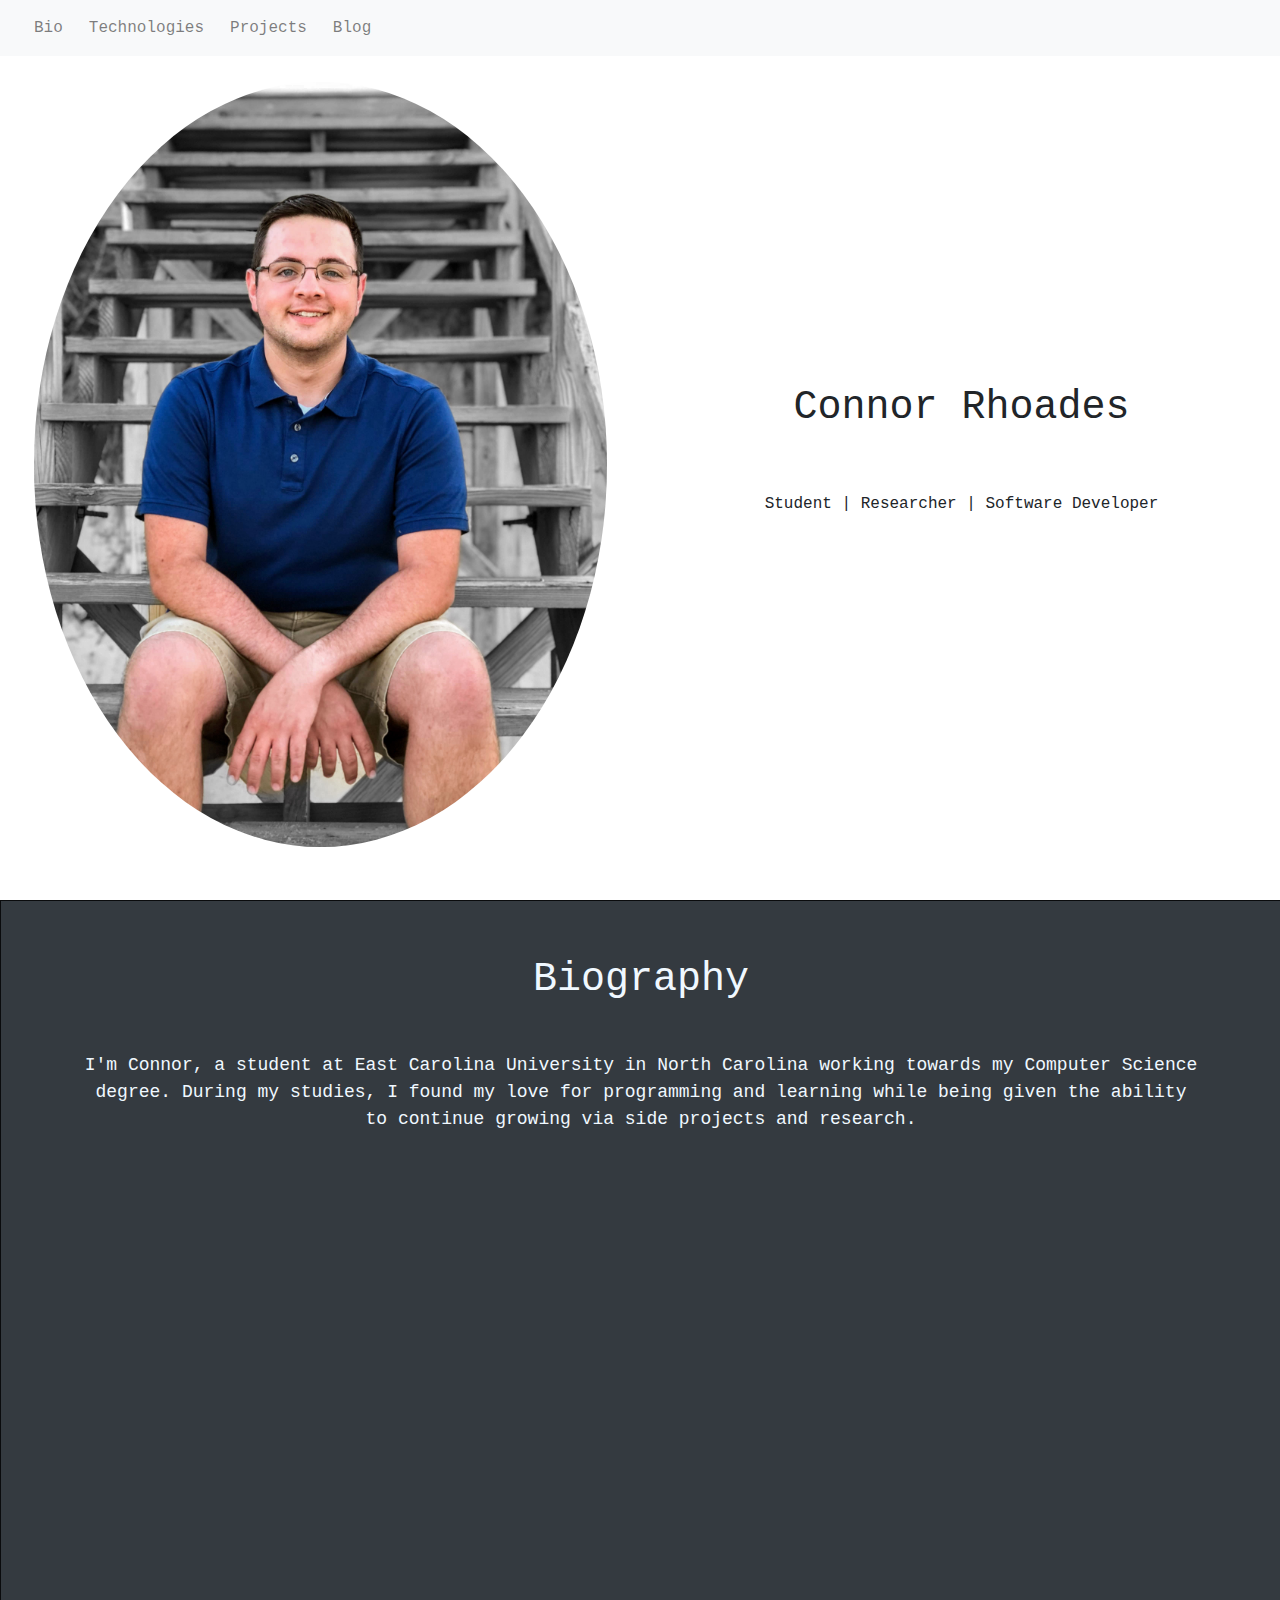
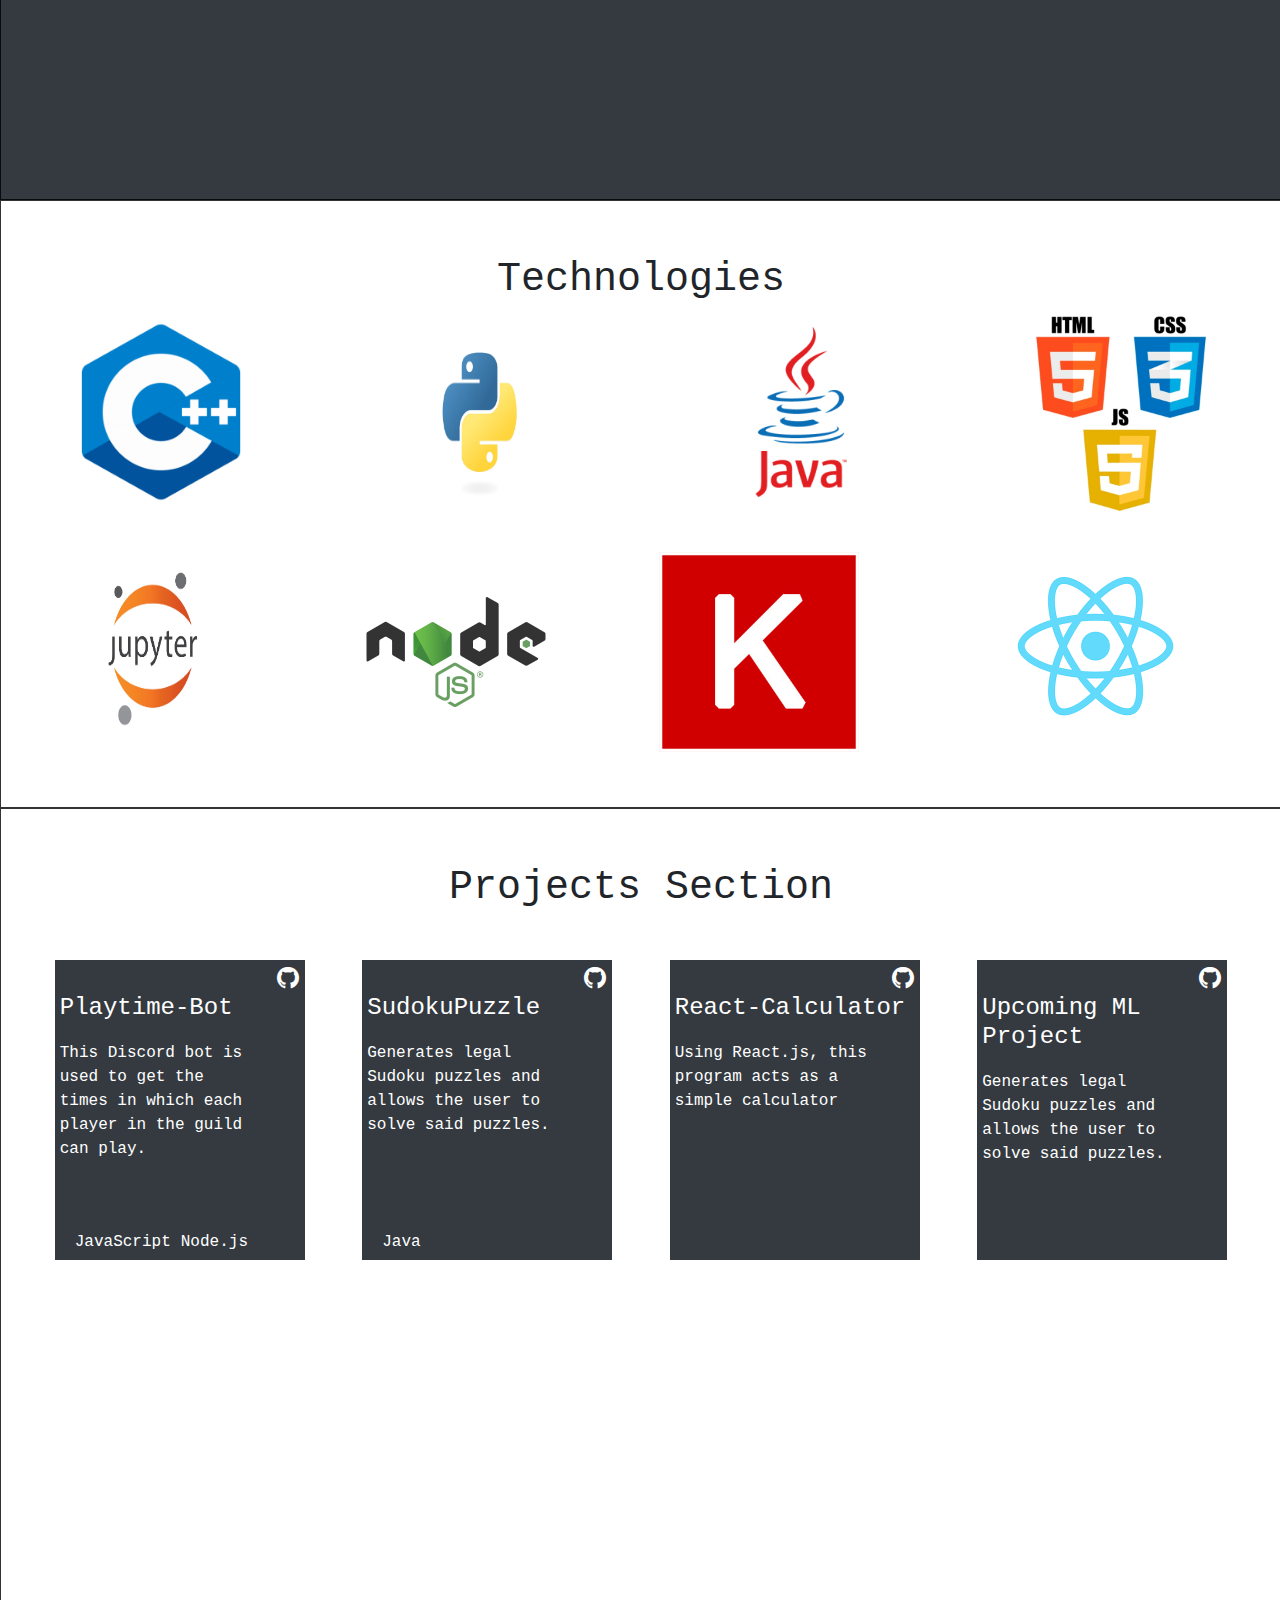
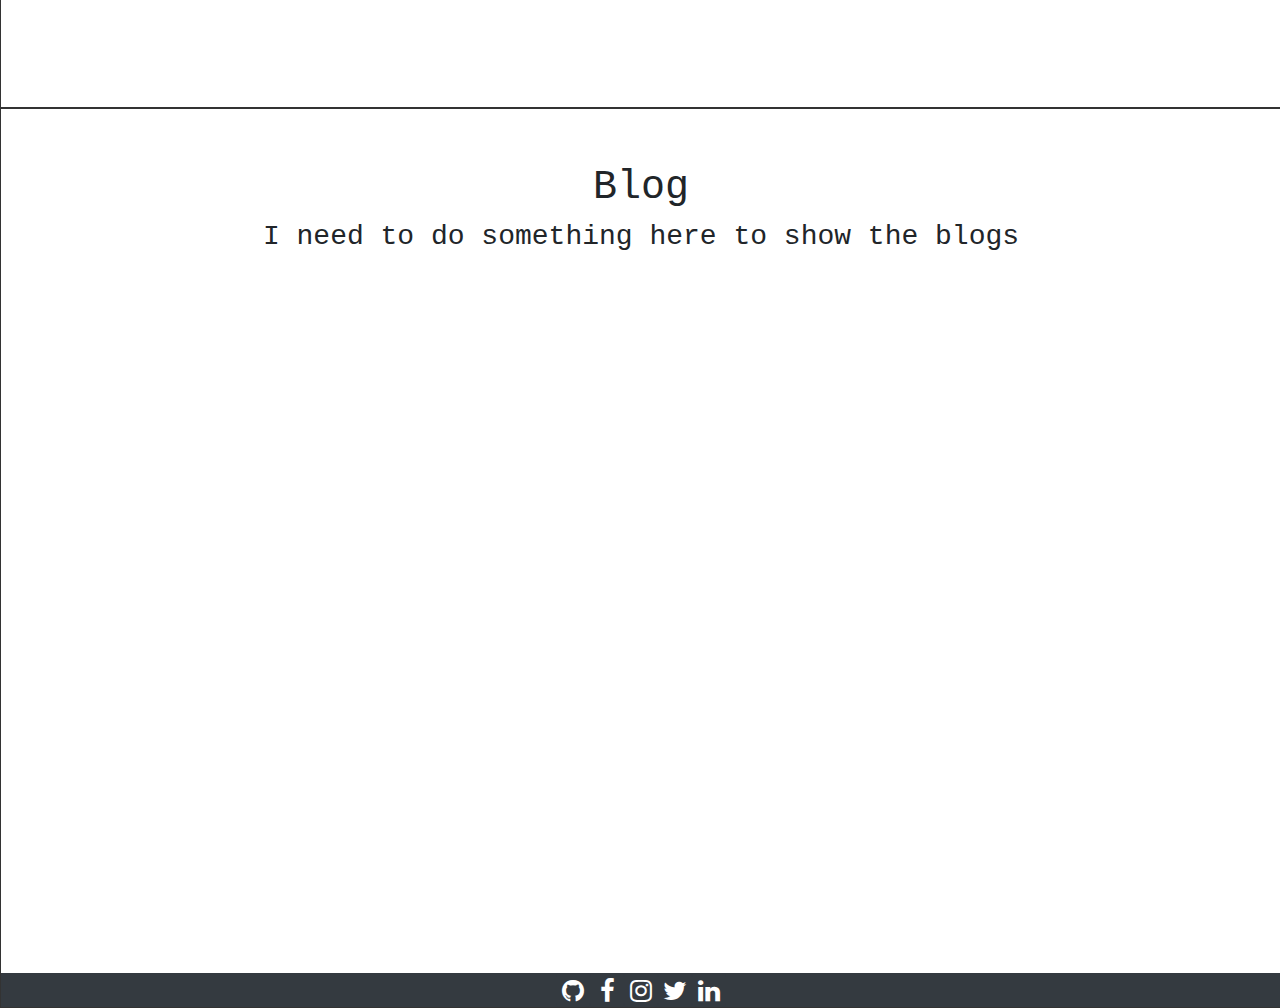
==== commit 2a3c1866: "Add files via upload" ====
--- a/index.html
+++ b/index.html
@@ -6,7 +6,7 @@
     <meta name="viewport" content="width=device-width, initial-scale=1, shrink-to-fit=no">
     <meta name="description" content="">
     <meta name="author" content="">
-    <link rel="icon" href="../../../../favicon.ico">
+    <link rel="icon" href="pictures/Icon/C.png">
     <title>Connor Rhoades</title>
 
     <!--Template based on URL below-->
@@ -46,8 +46,8 @@
                     <li class="nav-item app">
                         <a class="nav-link" href=#projects tabindex="-1" aria-disabled="true">Projects</a>
                     </li>
-                    <li class="nav-item classwork">
-                        <a class="nav-link" href=#contact tabindex="-1" aria-disabled="true">Contact</a>
+                    <li class="nav-item blog">
+                        <a class="nav-link" href='https://explorationsinprogramming.wordpress.com/' target='_blank' tabindex="-1" aria-disabled="true">Blog</a>
                     </li>
                 </ul>
             </div>
@@ -147,6 +147,9 @@
                 </div>
                 <div id="keras-container">
                     <img src="pictures/technology_section_pictures/Keras_Logo.jpg" id="keras-picture" alt="Keras Framework">
+                </div>
+                <div id="react-container">
+                    <img src="pictures/technology_section_pictures/reactjs.png" id="react-picture" alt="Reactjs">
                 </div>
             </div>
             <!--tech-container-->
@@ -206,6 +209,17 @@
 -->
                     </footer>
                 </div>
+                <div id="react-calc-project">
+                    <div id="github-link">
+                        <a class="btn btn-social-icon btn-github" href="https://github.com/clrhoades1/React_Calculator">
+                        <span class="fa fa-github"></span>
+                        </a>    
+                    </div>
+                    <h4 id="react-title">React-Calculator</h4>
+                    <div id="calc-description">
+                        <p id="calc-description-text-style">Using React.js, this program acts as a simple calculator</p>
+                    </div>
+                </div>
                 <div id="ml-project">
                     <div id="github-link">
                         <a class="btn btn-social-icon btn-github" href="#">
@@ -213,13 +227,18 @@
                         </a>    
                     </div>
                     <h4 id="ml-title">Upcoming ML Project</h4>
+                    <div id="ml-description">
+                        <p id="ml-description-text-style">Generates legal Sudoku puzzles and allows the user to solve said puzzles.</p>
+                    </div>
                 </div>
             </div>
         </div>
         <!--/.projects-->
         
-        <div id="contact">
-            <h1>Contact Info</h1>
+        
+        <div id="blog">
+            <h1>Blog</h1>
+            <h3>I need to do something here to show the blogs</h3>
             <div id="social-buttons">
                 <a class="btn btn-social-icon btn-github" href="https://github.com/clrhoades1">
                         <span class="fa fa-github"></span>
@@ -238,6 +257,7 @@
                     </a>
             </div>
         </div>
+        
         <!--/.contact-->
     </div>
     <!--/.portfolio-container-->
--- a/css/stylesheet.css
+++ b/css/stylesheet.css
@@ -303,11 +303,11 @@
 }
 
 
-#contact {
+#blog {
     padding-top: 55px;
     background-color: white;
     border: 1px solid rgba(0, 0, 0, 0.8);
-    min-height: 100vh;
+    height: 100vh;
     text-align: center;
     position: relative;
 }
@@ -337,7 +337,7 @@
 
 #bot-project {
     height: 300px;
-    width: 300px;
+    width: 250px;
     background-color: rgb(52, 58, 64);
     position: relative;
 }
@@ -346,9 +346,21 @@
     top: -10px;
 }
 
+#react-calc-project {
+    height: 300px;
+    width: 250px;
+    background-color: rgb(52, 58, 64);
+    position: relative;
+}
+
+#react-calc-project:hover {
+    top: -10px;
+}
+
+
 #sudoku-project {
     height: 300px;
-    width: 300px;
+    width: 250px;
     background-color: rgb(52, 58, 64);
     position: relative;
 }
@@ -359,7 +371,7 @@
 
 #ml-project {
     height: 300px;
-    width: 300px;
+    width: 250px;
     background-color: rgb(52, 58, 64);
     position: relative;
 }
@@ -391,6 +403,12 @@
     text-align: left;
 }
 
+#react-title {
+    padding-left: 5px;
+    color: white;
+    text-align: left;
+}
+
 #bot-description {
     padding-left: 5px;
     padding-top: 10px;
@@ -403,6 +421,17 @@
     width: 200px;
 }
 
+#calc-description {
+    padding-left: 5px;
+    padding-top: 10px;
+    width: 200px;
+}
+#ml-description {
+    padding-left: 5px;
+    padding-top: 10px;
+    width: 200px;
+}
+
 #bot-description-text-style {
     color: white;
     text-align: left;
@@ -412,6 +441,17 @@
     color: white;
     text-align: left;
 }
+
+#calc-description-text-style {
+    color: white;
+    text-align: left;
+}
+
+#ml-description-text-style {
+    color: white;
+    text-align: left;
+}
+
 
 #bot-technologies {
     display: flex; 
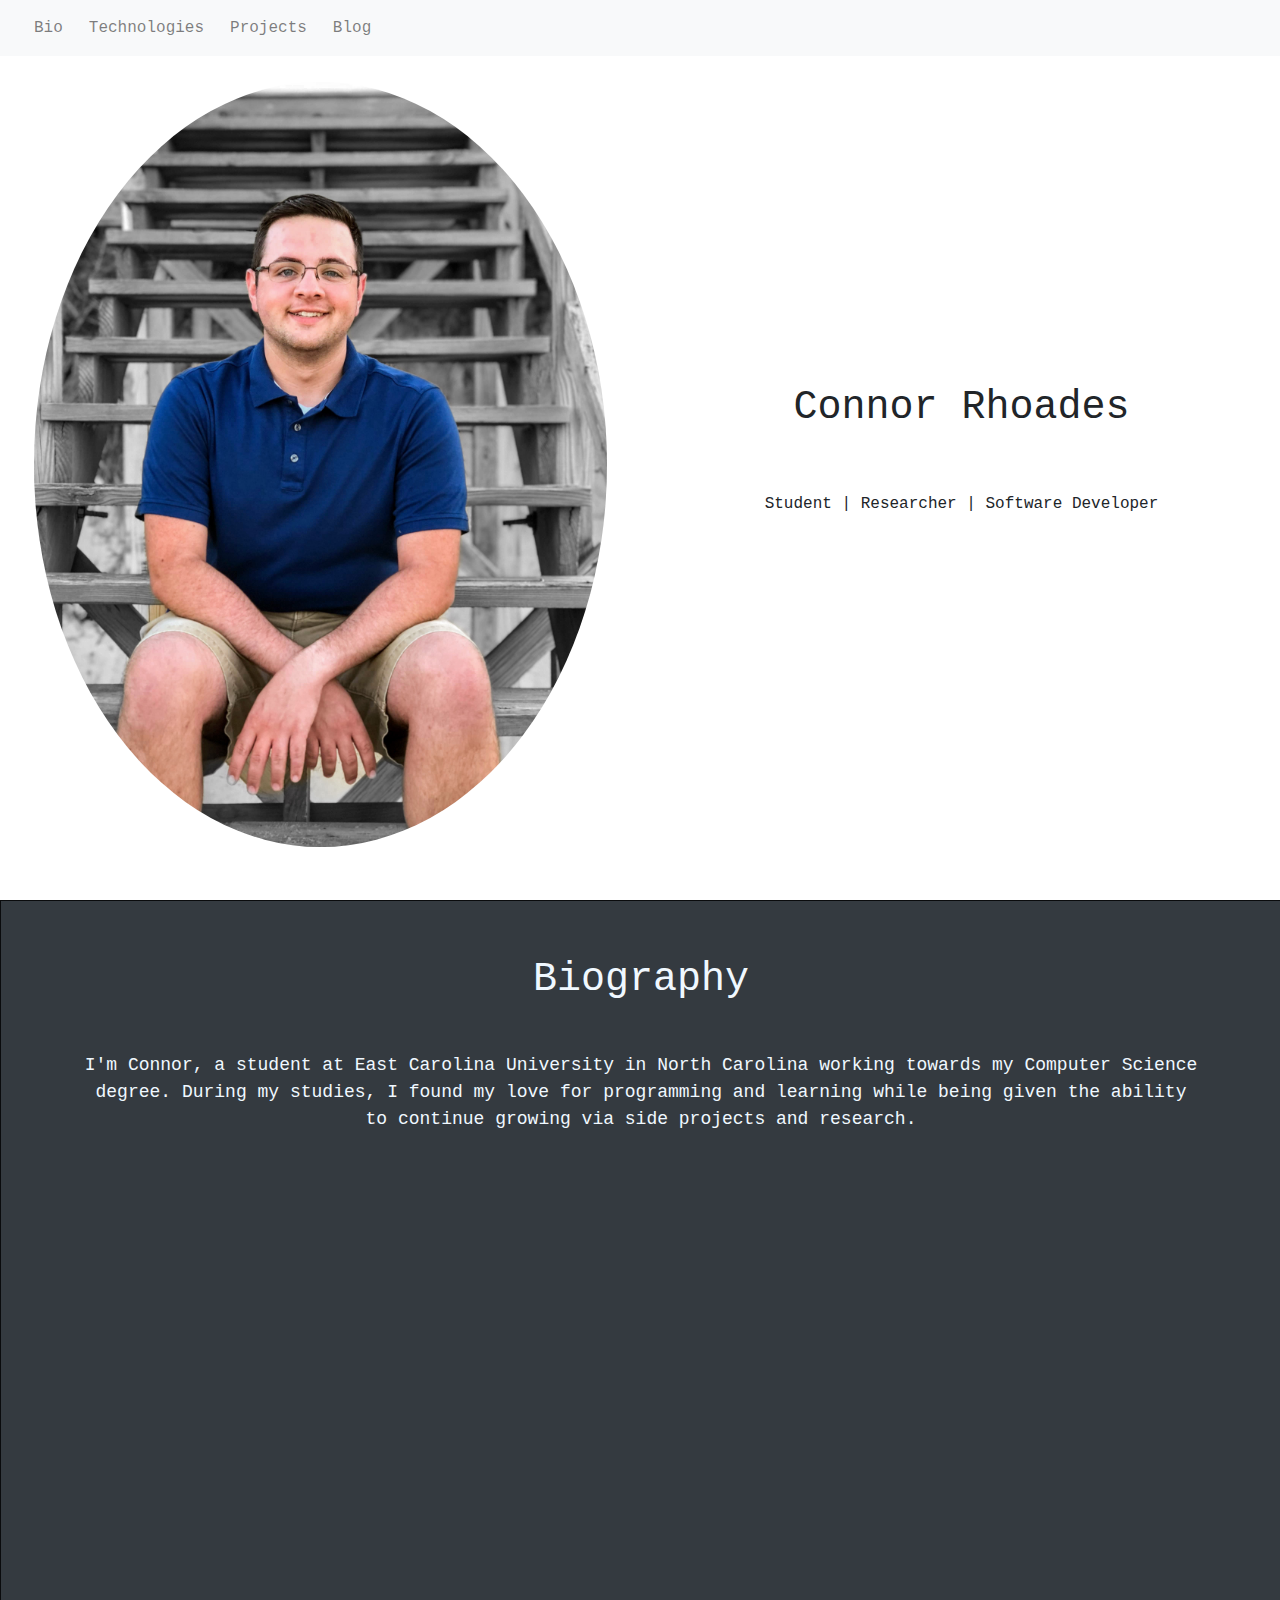
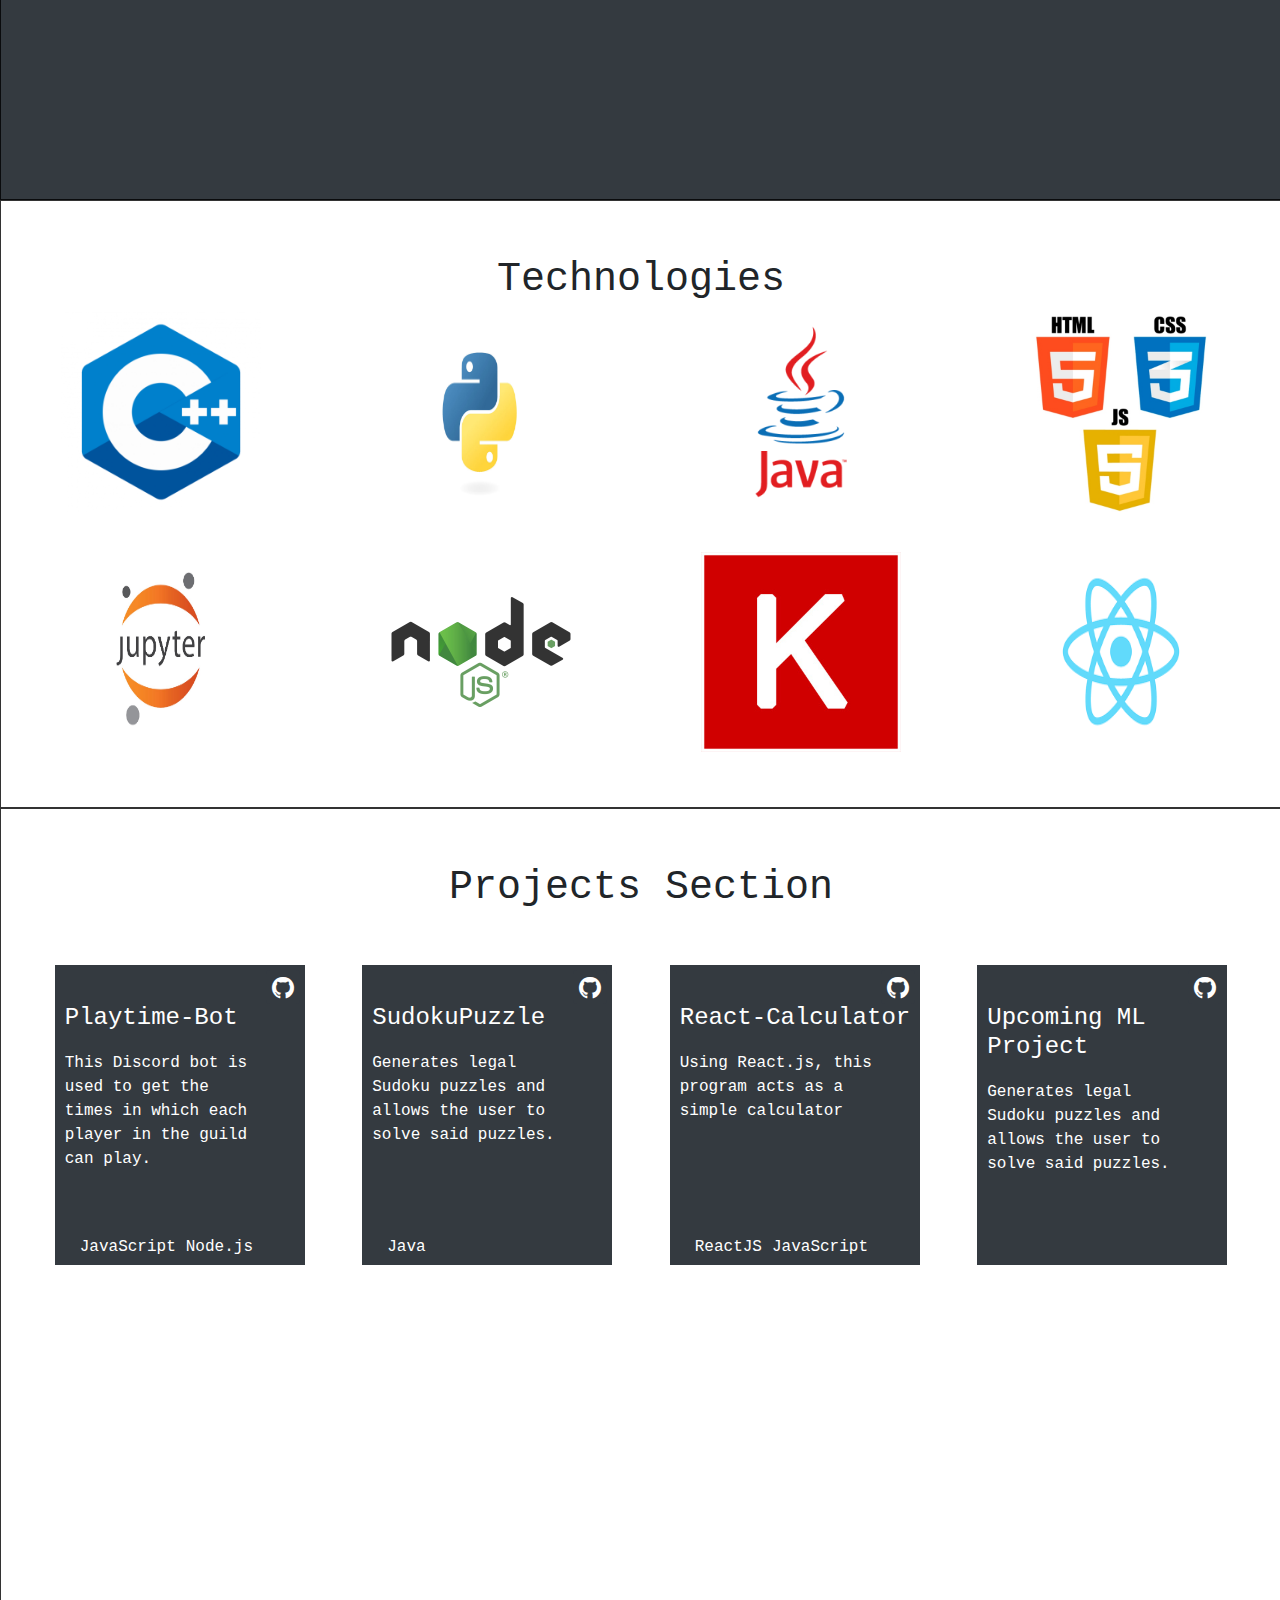
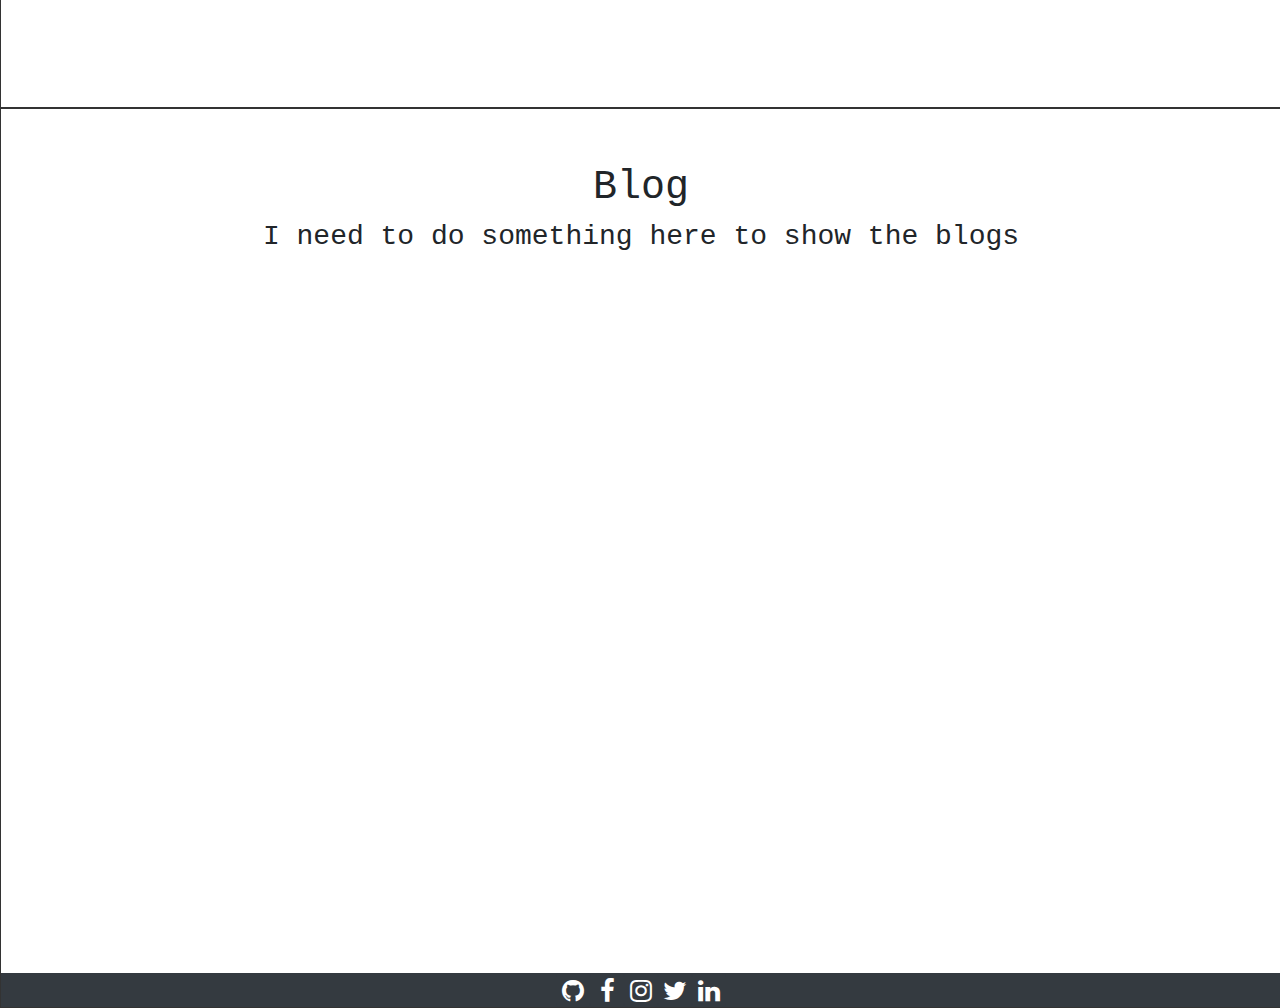
==== commit 910dccf7: "Add files via upload" ====
--- a/index.html
+++ b/index.html
@@ -158,16 +158,7 @@
 
         <div id="projects">
             <h1>Projects Section</h1>
-            <div id="projects-container">
-                
-<!--
-                <div class="github-card" data-github="clrhoades1/Playtime-Bot" data-width="400" data-height="" data-theme="medium"></div>
-                <script src="//cdn.jsdelivr.net/github-cards/latest/widget.js"></script>
-                
-                <div class="github-card" data-github="clrhoades1/SudokuPuzzle" data-width="400" data-height="" data-theme="medium"></div>
-                <script src="//cdn.jsdelivr.net/github-cards/latest/widget.js"></script>
--->
-                
+            <div id="projects-container">           
                 <div id="bot-project">
                     <div id="github-link">
                         <a class="btn btn-social-icon btn-github" href="https://github.com/clrhoades1/Playtime-Bot">
@@ -219,6 +210,12 @@
                     <div id="calc-description">
                         <p id="calc-description-text-style">Using React.js, this program acts as a simple calculator</p>
                     </div>
+                    <footer id="calc-technologies">
+                        <ul>
+                            <li>ReactJS</li>
+                            <li>JavaScript</li>
+                        </ul>
+                    </footer>
                 </div>
                 <div id="ml-project">
                     <div id="github-link">
--- a/css/stylesheet.css
+++ b/css/stylesheet.css
@@ -98,6 +98,63 @@
         left: 50%;
 */
  
+        
+    }
+    
+    #languages-container {
+    display: flex;
+    justify-content: space-around;
+    width: 100vw;
+    flex-wrap: wrap;
+}
+
+    #c-picture {
+        height: 100px;
+        width: 100px;
+    }
+
+    #python-picture {
+        height: 100px;
+        width: 100px;
+    }
+
+    #java-picture {
+        height: 100px;
+        width: 100px;
+    }
+
+    #webbased-picture {
+        height: 100px;
+        width: 100px;
+    }
+
+    #tech-container {
+        display: flex;
+        justify-content: space-around;
+        width: 100vw;
+        flex-wrap: wrap;
+        padding-top: 40px;
+    }
+
+    #node-picture {
+        height: 100px;
+        width: 100px;
+    }
+
+    #jupyter-picture {
+        height: 100px;
+        width: 100px;
+    }
+
+
+    #keras-picture {
+        height: 100px;
+        width: 100px;
+    }
+    
+    #react-picture {
+        height: 100px;
+        width: 100px;
     }
 }
 
@@ -106,18 +163,15 @@
 }
 
 body {
-/*    padding-top: 55px;*/
     display: grid;
     grid-template-areas: /* added */
         'nav'
         'container';
-/*    font-family: "Lucida Sans Unicode", "Lucida Grande", sans-serif;*/
     font-family: monospace;
-/*    font-family: Calibre, San Francisco, SF Pro Text, -apple-system, system-ui, BlinkMacSystemFont, Roboto, Helvetica Neue, Segoe UI, Arial, sans-serif;*/
-}
-
-
-@media (min-width: 666px) { /* 575 */
+}
+
+
+@media (min-width: 666px) { 
     #bio {
         display: grid;
 
@@ -162,6 +216,62 @@
         object-fit: cover;
         border-radius: 50%; 
         position: relative;
+    }
+    
+    #languages-container {
+        display: flex;
+        justify-content: space-around;
+        width: 100vw;
+        flex-wrap: wrap;
+    }
+
+    #c-picture {
+        height: 200px;
+        width: 200px;
+    }
+
+    #python-picture {
+        height: 200px;
+        width: 200px;
+    }
+
+    #java-picture {
+        height: 200px;
+        width: 200px;
+    }
+
+    #webbased-picture {
+        height: 200px;
+        width: 200px;
+    }
+
+    #tech-container {
+        display: flex;
+        justify-content: space-around;
+        width: 100vw;
+        flex-wrap: wrap;
+        padding-top: 40px;
+    }
+
+    #node-picture {
+        height: 200px;
+        width: 200px;
+    }
+
+    #jupyter-picture {
+        height: 200px;
+        width: 200px;
+    }
+
+
+    #keras-picture {
+        height: 200px;
+        width: 200px;
+    }
+    
+    #react-picture {
+        height: 200px;
+        width: 200px;
     }
 }
 
@@ -251,56 +361,7 @@
     padding-bottom: 55px;
 }
 
-#languages-container {
-    display: flex;
-    justify-content: space-around;
-    width: 100vw;
-    flex-wrap: wrap;
-}
-
-#c-picture {
-    height: 200px;
-    width: 200px;
-}
-
-#python-picture {
-    height: 200px;
-    width: 200px;
-}
-
-#java-picture {
-    height: 200px;
-    width: 200px;
-}
-
-#webbased-picture {
-    height: 200px;
-    width: 200px;
-}
-
-#tech-container {
-    display: flex;
-    justify-content: space-around;
-    width: 100vw;
-    flex-wrap: wrap;
-    padding-top: 40px;
-}
-
-#node-picture {
-    height: 200px;
-    width: 200px;
-}
-
-#jupyter-picture {
-    height: 200px;
-    width: 200px;
-}
-
-
-#keras-picture {
-    height: 200px;
-    width: 200px;
-}
+
 
 
 #blog {
@@ -340,6 +401,9 @@
     width: 250px;
     background-color: rgb(52, 58, 64);
     position: relative;
+    
+    padding: 5px;
+    margin: 5px;
 }
 
 #bot-project:hover {
@@ -351,6 +415,9 @@
     width: 250px;
     background-color: rgb(52, 58, 64);
     position: relative;
+     
+    padding: 5px;
+    margin: 5px;
 }
 
 #react-calc-project:hover {
@@ -363,6 +430,9 @@
     width: 250px;
     background-color: rgb(52, 58, 64);
     position: relative;
+     
+    padding: 5px;
+    margin: 5px;
 }
 
 #sudoku-project:hover {
@@ -374,6 +444,9 @@
     width: 250px;
     background-color: rgb(52, 58, 64);
     position: relative;
+     
+    padding: 5px;
+    margin: 5px;
 }
 
 #ml-project:hover {
@@ -472,6 +545,17 @@
     position: absolute;
     width: 100%;
 }
+
+#calc-technologies {
+    display: flex; 
+/*    text-align: left;*/
+    justify-content: space-between;
+    bottom: 0;
+    height: 10%;
+    position: absolute;
+    width: 100%;
+}
+
 
 ul, li {
     padding: 0px;
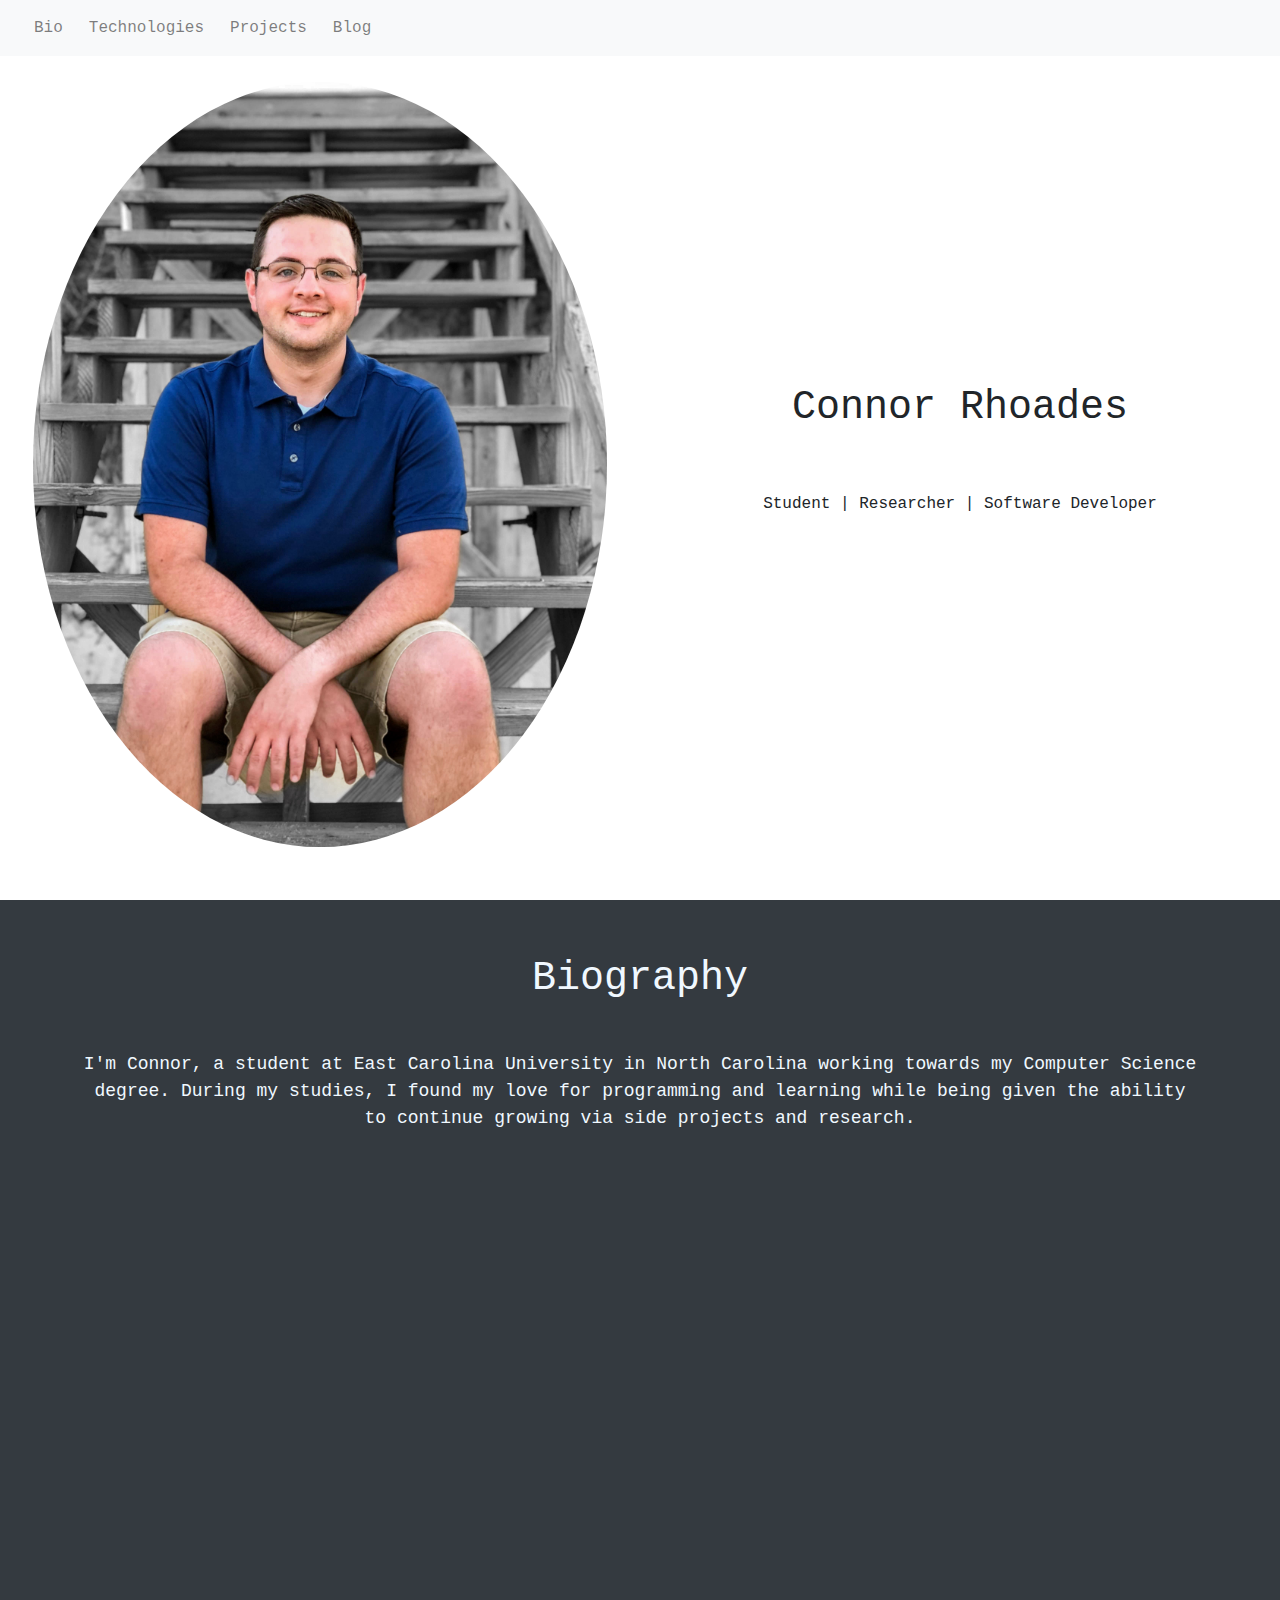
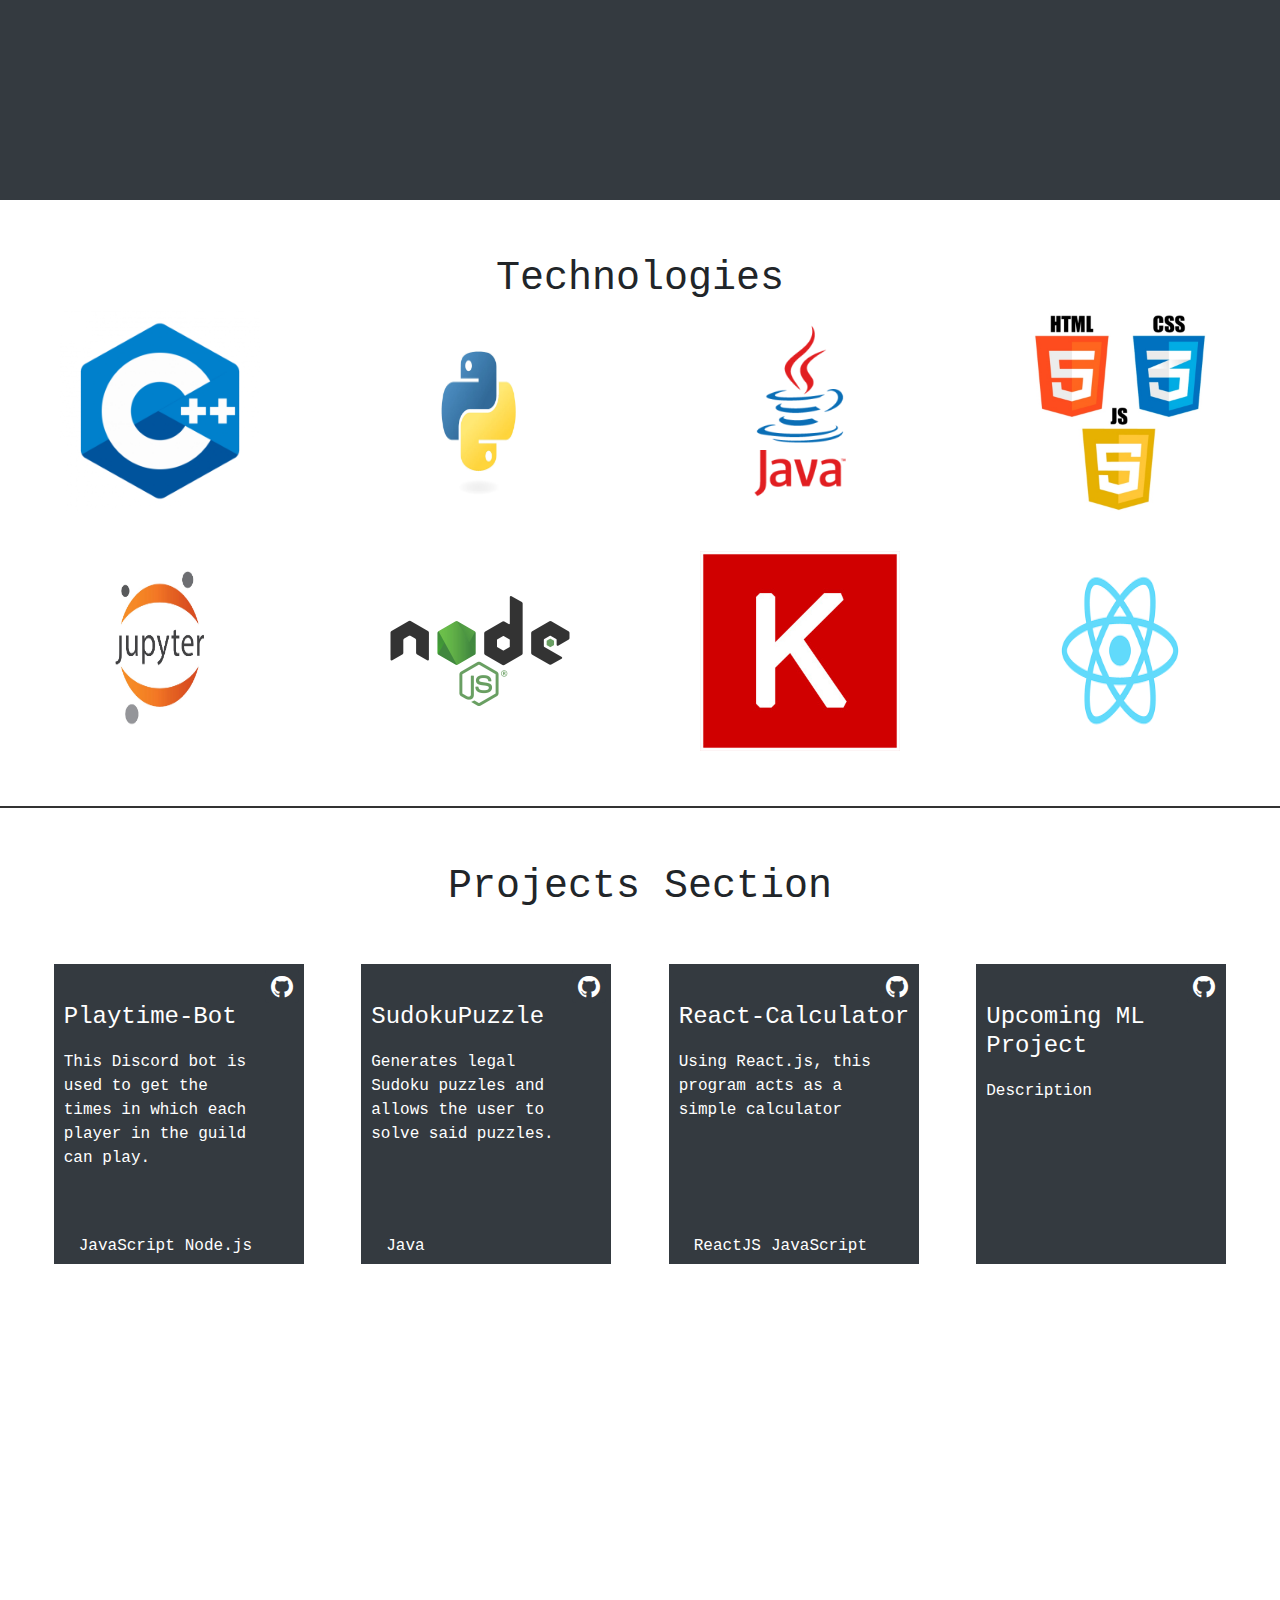
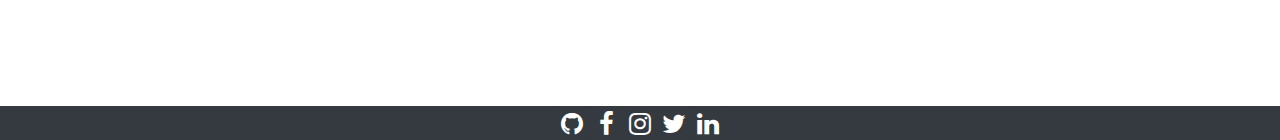
==== commit 67b36969: "Add files via upload" ====
--- a/index.html
+++ b/index.html
@@ -35,7 +35,7 @@
                 <span class="navbar-toggler-icon"></span>
             </button>
             
-            <div class=" navbar-collapse" id="navbarNav">
+            <div class="navbar-collapse collapse" id="navbarNav">
                 <ul class="navbar-nav mr-auto">
                     <li class="nav-item bio">
                         <a class="nav-link" href=#biography>Bio<span class="sr-only">(current)</span></a>
@@ -225,18 +225,13 @@
                     </div>
                     <h4 id="ml-title">Upcoming ML Project</h4>
                     <div id="ml-description">
-                        <p id="ml-description-text-style">Generates legal Sudoku puzzles and allows the user to solve said puzzles.</p>
+                        <p id="ml-description-text-style">Description</p>
                     </div>
                 </div>
             </div>
         </div>
         <!--/.projects-->
-        
-        
-        <div id="blog">
-            <h1>Blog</h1>
-            <h3>I need to do something here to show the blogs</h3>
-            <div id="social-buttons">
+        <div id="social-buttons">
                 <a class="btn btn-social-icon btn-github" href="https://github.com/clrhoades1">
                         <span class="fa fa-github"></span>
                     </a>
@@ -253,9 +248,6 @@
                         <span class="fa fa-linkedin"></span>
                     </a>
             </div>
-        </div>
-        
-        <!--/.contact-->
     </div>
     <!--/.portfolio-container-->
 
--- a/css/stylesheet.css
+++ b/css/stylesheet.css
@@ -338,7 +338,7 @@
 #portfolio-bio {
     padding-top: 55px;
     grid-area: bio;
-    border: 1px solid rgba(0, 0, 0, 0.8);
+/*    border: 1px solid rgba(0, 0, 0, 0.8);*/
     min-height: 100vh;
     padding-left: 80px;
     padding-right: 80px;
@@ -355,7 +355,7 @@
 #technologies {
     padding-top: 55px;
     background-color: white;
-    border: 1px solid rgba(0, 0, 0, 0.8);
+/*    border: 1px solid rgba(0, 0, 0, 0.8);*/
 /*    min-height: 100vh;*/
     text-align: center;
     padding-bottom: 55px;
@@ -367,7 +367,7 @@
 #blog {
     padding-top: 55px;
     background-color: white;
-    border: 1px solid rgba(0, 0, 0, 0.8);
+/*    border: 1px solid rgba(0, 0, 0, 0.8);*/
     height: 100vh;
     text-align: center;
     position: relative;
@@ -377,7 +377,7 @@
     padding-top: 55px;
     background-color: white;
     min-height: 100vh;
-    border: 1px solid rgba(0, 0, 0, 0.8);
+    border-top: 2px solid rgba(0, 0, 0, 0.8);
     text-align: center;
 }
 
@@ -594,6 +594,6 @@
     justify-content: center;
     bottom: 0;
 /*    height: 10%;*/
-    position: absolute;
+/*    position: absolute;*/
     width: 100%;
 }
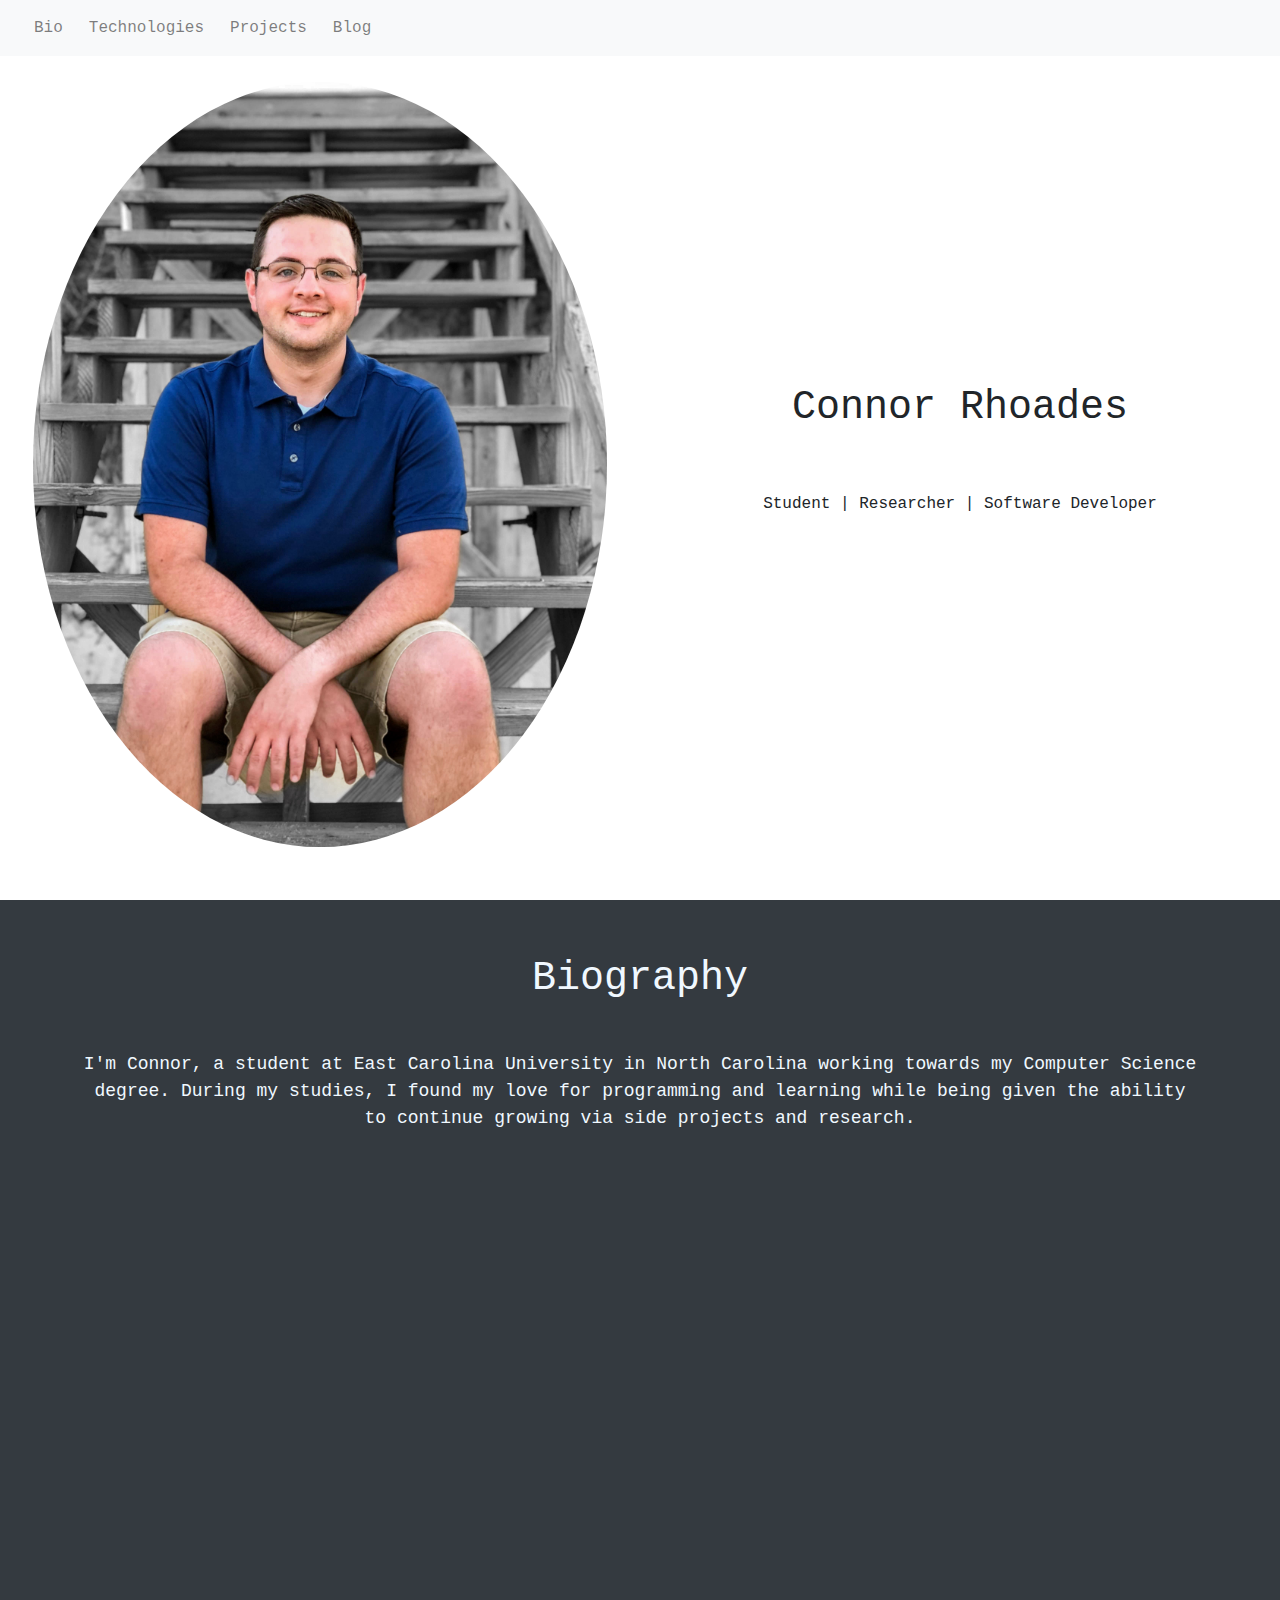
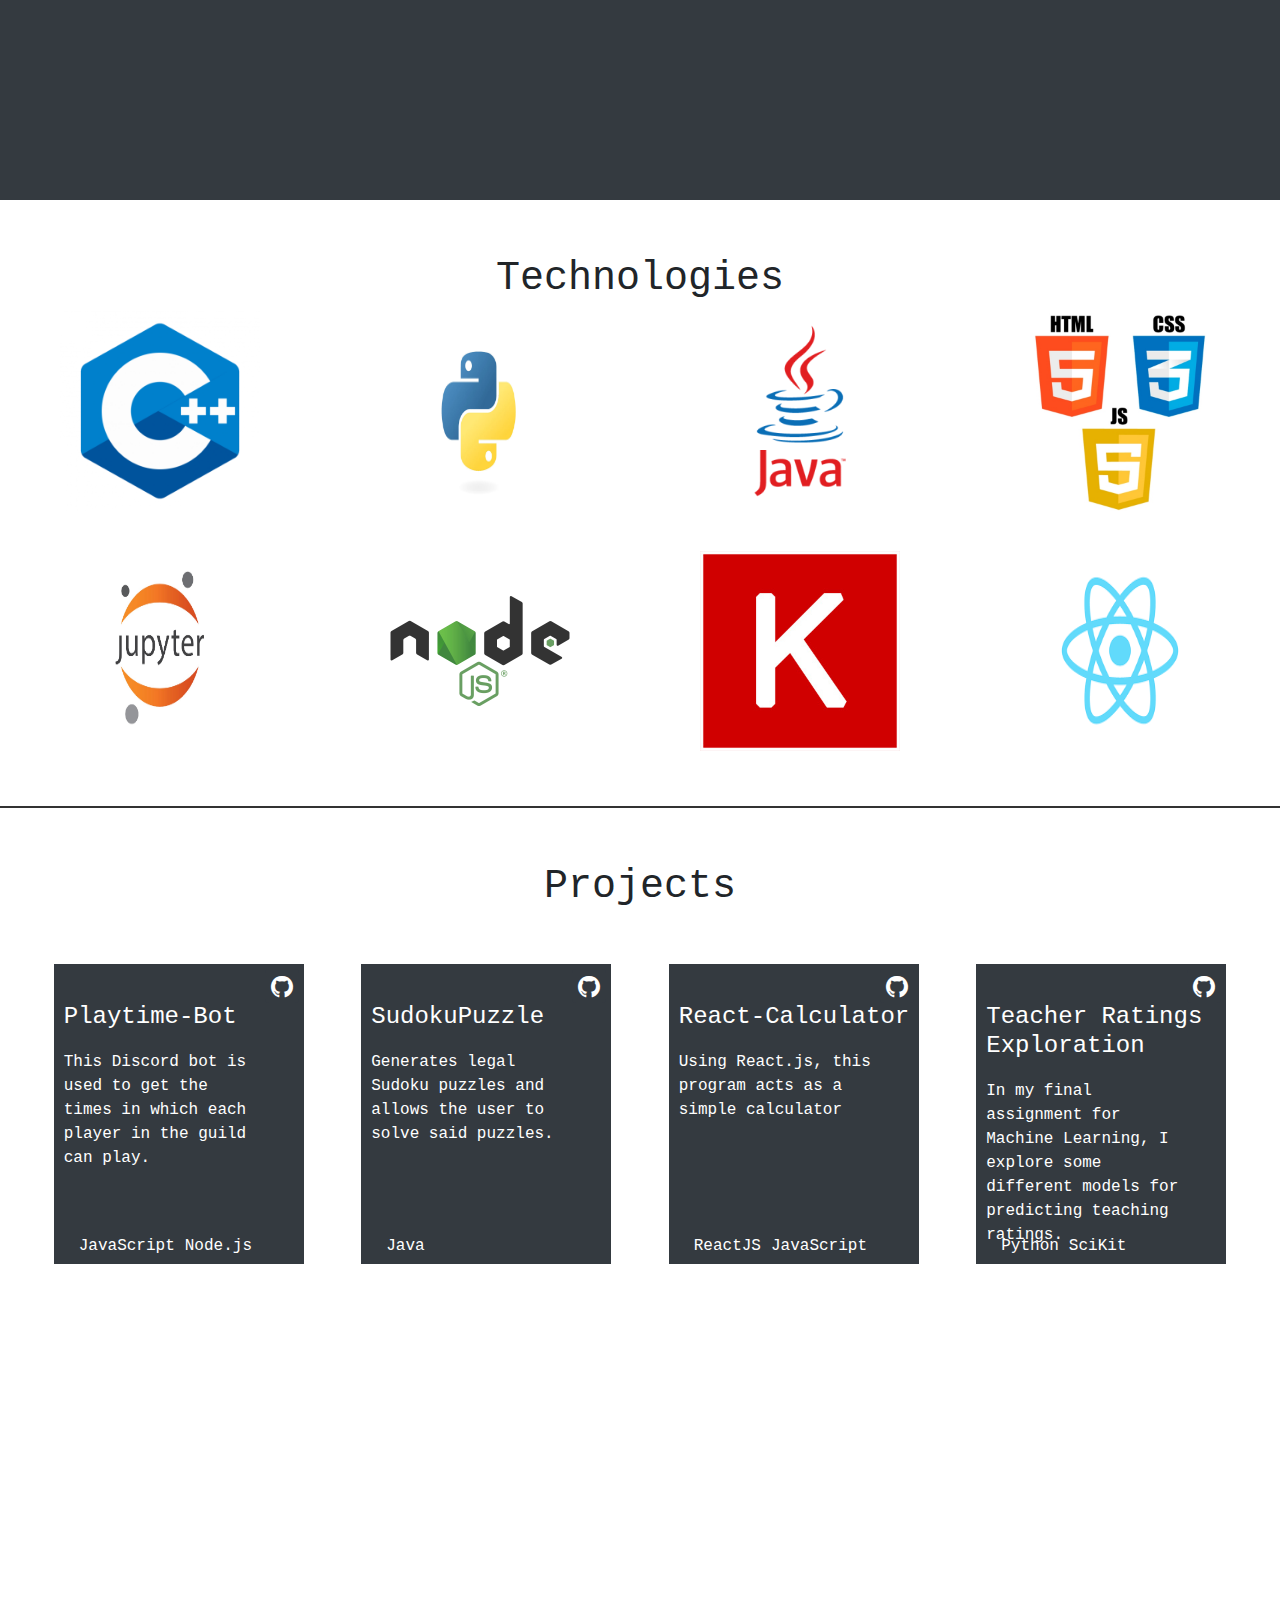
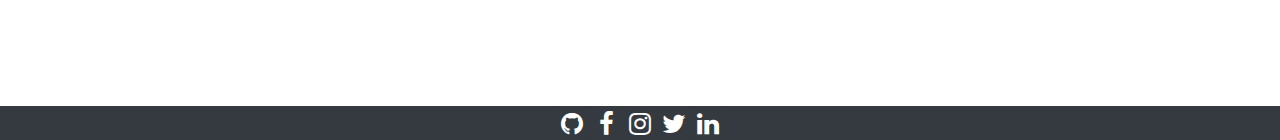
==== commit f3a854de: "Add the ML project" ====
--- a/index.html
+++ b/index.html
@@ -157,11 +157,12 @@
         <!--/.research-->
 
         <div id="projects">
-            <h1>Projects Section</h1>
+            <h1>Projects</h1>
             <div id="projects-container">           
                 <div id="bot-project">
                     <div id="github-link">
-                        <a class="btn btn-social-icon btn-github" href="https://github.com/clrhoades1/Playtime-Bot">
+                        <a class="btn btn-social-icon btn-github" href="https://github.com/clrhoades1/Playtime-Bot"
+                            target="_blank">
                             <span class="fa fa-github"></span>
                         </a>
                     </div>
@@ -182,7 +183,7 @@
                 </div>
                 <div id="sudoku-project">
                     <div id="github-link">
-                        <a class="btn btn-social-icon btn-github" href="https://github.com/clrhoades1/SudokuPuzzle">
+                        <a class="btn btn-social-icon btn-github" href="https://github.com/clrhoades1/SudokuPuzzle"  target="_blank">
                         <span class="fa fa-github"></span>
                         </a>
                     </div>
@@ -202,7 +203,7 @@
                 </div>
                 <div id="react-calc-project">
                     <div id="github-link">
-                        <a class="btn btn-social-icon btn-github" href="https://github.com/clrhoades1/React_Calculator">
+                        <a class="btn btn-social-icon btn-github" href="https://github.com/clrhoades1/React_Calculator"  target="_blank">
                         <span class="fa fa-github"></span>
                         </a>    
                     </div>
@@ -219,14 +220,21 @@
                 </div>
                 <div id="ml-project">
                     <div id="github-link">
-                        <a class="btn btn-social-icon btn-github" href="#">
+                        <a class="btn btn-social-icon btn-github" href="https://github.com/clrhoades1/ML_Teaching_Ratings_Exploration" target="_blank">
                         <span class="fa fa-github"></span>
                         </a>    
                     </div>
-                    <h4 id="ml-title">Upcoming ML Project</h4>
+                    <h4 id="ml-title">Teacher Ratings Exploration</h4>
                     <div id="ml-description">
-                        <p id="ml-description-text-style">Description</p>
-                    </div>
+                        <p id="ml-description-text-style">In my final assignment for Machine Learning, I explore some different models for predicting teaching ratings.
+                        </p>
+                    </div>
+                    <footer id="ml-technologies">
+                        <ul>
+                            <li>Python</li>
+                            <li>SciKit</li>
+                        </ul>
+                    </footer>
                 </div>
             </div>
         </div>
--- a/css/stylesheet.css
+++ b/css/stylesheet.css
@@ -447,6 +447,7 @@
      
     padding: 5px;
     margin: 5px;
+    overflow: hidden;
 }
 
 #ml-project:hover {
@@ -547,6 +548,16 @@
 }
 
 #calc-technologies {
+    display: flex; 
+/*    text-align: left;*/
+    justify-content: space-between;
+    bottom: 0;
+    height: 10%;
+    position: absolute;
+    width: 100%;
+}
+
+#ml-technologies {
     display: flex; 
 /*    text-align: left;*/
     justify-content: space-between;
